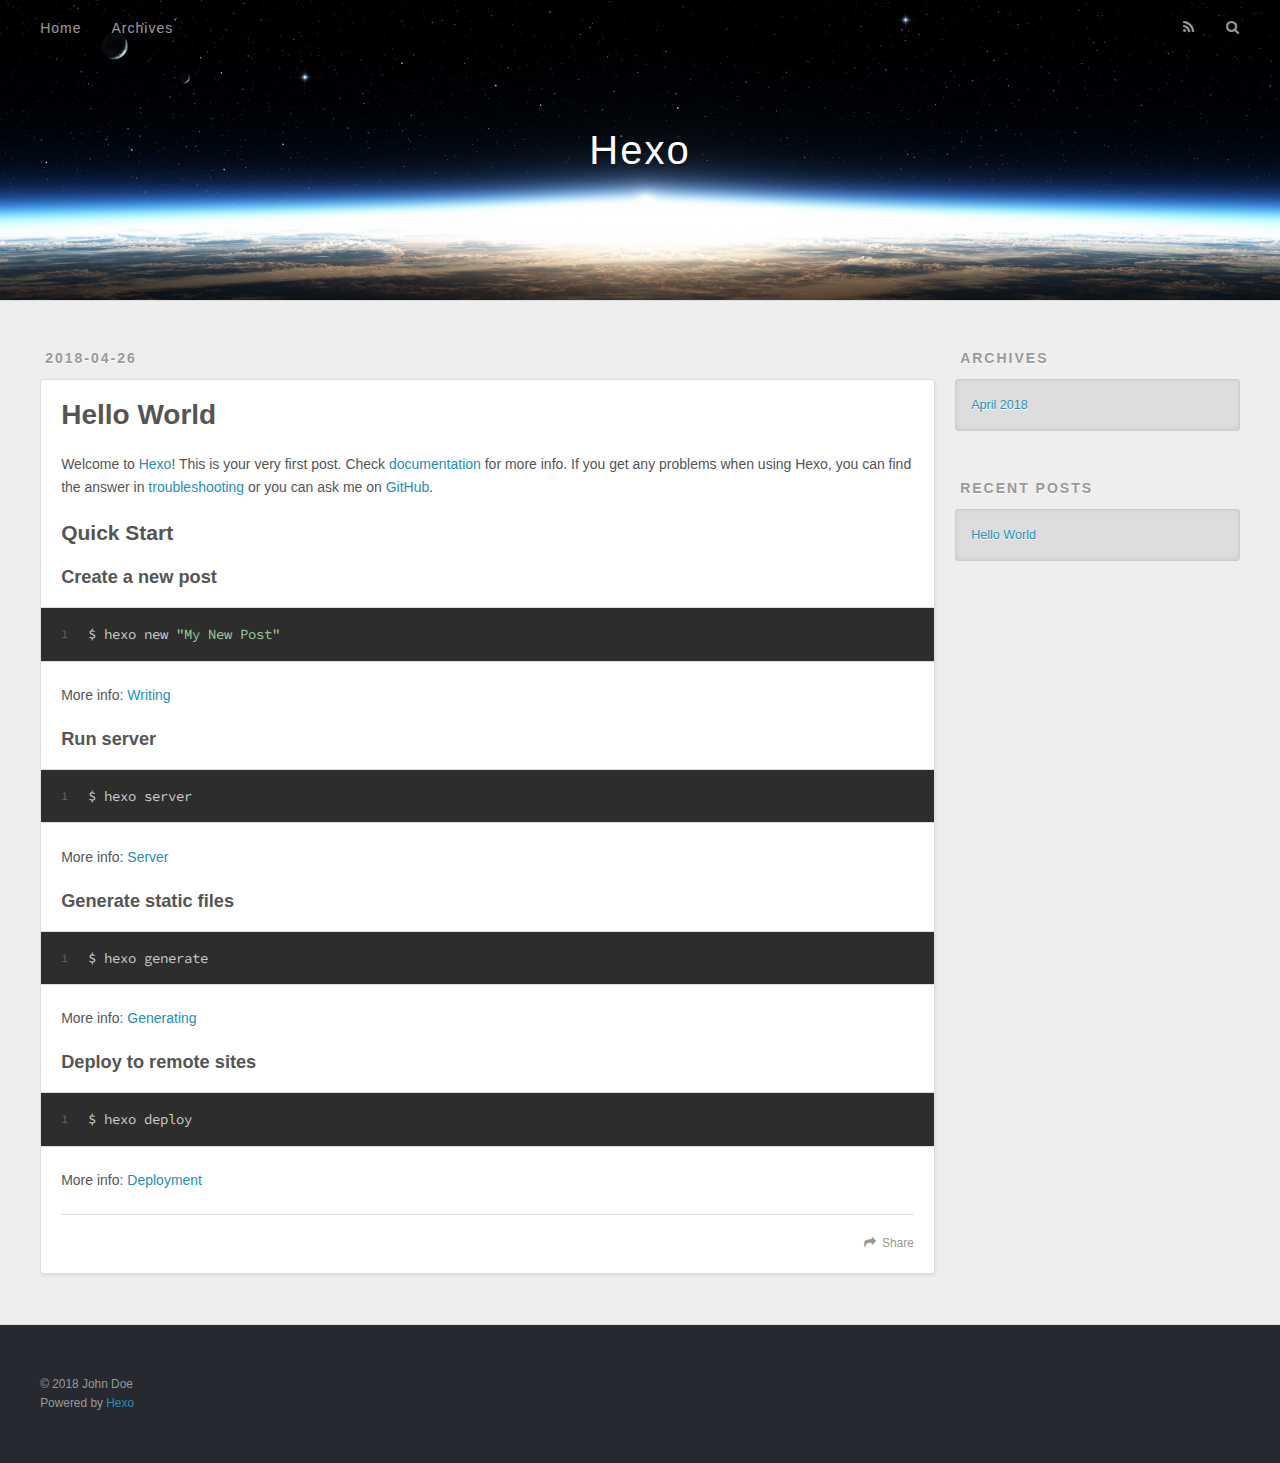
==== index.html @ 570617b5 "Site updated: 2018-04-26 22:38:03" ====
<!DOCTYPE html>
<html>
<head>
  <meta charset="utf-8">
  

  
  <title>Hexo</title>
  <meta name="viewport" content="width=device-width, initial-scale=1, maximum-scale=1">
  <meta property="og:type" content="website">
<meta property="og:title" content="Hexo">
<meta property="og:url" content="http://yoursite.com/index.html">
<meta property="og:site_name" content="Hexo">
<meta property="og:locale" content="default">
<meta name="twitter:card" content="summary">
<meta name="twitter:title" content="Hexo">
  
    <link rel="alternate" href="/atom.xml" title="Hexo" type="application/atom+xml">
  
  
    <link rel="icon" href="/favicon.png">
  
  
    <link href="//fonts.googleapis.com/css?family=Source+Code+Pro" rel="stylesheet" type="text/css">
  
  <link rel="stylesheet" href="/css/style.css">
</head>

<body>
  <div id="container">
    <div id="wrap">
      <header id="header">
  <div id="banner"></div>
  <div id="header-outer" class="outer">
    <div id="header-title" class="inner">
      <h1 id="logo-wrap">
        <a href="/" id="logo">Hexo</a>
      </h1>
      
    </div>
    <div id="header-inner" class="inner">
      <nav id="main-nav">
        <a id="main-nav-toggle" class="nav-icon"></a>
        
          <a class="main-nav-link" href="/">Home</a>
        
          <a class="main-nav-link" href="/archives">Archives</a>
        
      </nav>
      <nav id="sub-nav">
        
          <a id="nav-rss-link" class="nav-icon" href="/atom.xml" title="RSS Feed"></a>
        
        <a id="nav-search-btn" class="nav-icon" title="Search"></a>
      </nav>
      <div id="search-form-wrap">
        <form action="//google.com/search" method="get" accept-charset="UTF-8" class="search-form"><input type="search" name="q" class="search-form-input" placeholder="Search"><button type="submit" class="search-form-submit">&#xF002;</button><input type="hidden" name="sitesearch" value="http://yoursite.com"></form>
      </div>
    </div>
  </div>
</header>
      <div class="outer">
        <section id="main">
  
    <article id="post-hello-world" class="article article-type-post" itemscope itemprop="blogPost">
  <div class="article-meta">
    <a href="/2018/04/26/hello-world/" class="article-date">
  <time datetime="2018-04-26T14:23:23.593Z" itemprop="datePublished">2018-04-26</time>
</a>
    
  </div>
  <div class="article-inner">
    
    
      <header class="article-header">
        
  
    <h1 itemprop="name">
      <a class="article-title" href="/2018/04/26/hello-world/">Hello World</a>
    </h1>
  

      </header>
    
    <div class="article-entry" itemprop="articleBody">
      
        <p>Welcome to <a href="https://hexo.io/" target="_blank" rel="noopener">Hexo</a>! This is your very first post. Check <a href="https://hexo.io/docs/" target="_blank" rel="noopener">documentation</a> for more info. If you get any problems when using Hexo, you can find the answer in <a href="https://hexo.io/docs/troubleshooting.html" target="_blank" rel="noopener">troubleshooting</a> or you can ask me on <a href="https://github.com/hexojs/hexo/issues" target="_blank" rel="noopener">GitHub</a>.</p>
<h2 id="Quick-Start"><a href="#Quick-Start" class="headerlink" title="Quick Start"></a>Quick Start</h2><h3 id="Create-a-new-post"><a href="#Create-a-new-post" class="headerlink" title="Create a new post"></a>Create a new post</h3><figure class="highlight bash"><table><tr><td class="gutter"><pre><span class="line">1</span><br></pre></td><td class="code"><pre><span class="line">$ hexo new <span class="string">"My New Post"</span></span><br></pre></td></tr></table></figure>
<p>More info: <a href="https://hexo.io/docs/writing.html" target="_blank" rel="noopener">Writing</a></p>
<h3 id="Run-server"><a href="#Run-server" class="headerlink" title="Run server"></a>Run server</h3><figure class="highlight bash"><table><tr><td class="gutter"><pre><span class="line">1</span><br></pre></td><td class="code"><pre><span class="line">$ hexo server</span><br></pre></td></tr></table></figure>
<p>More info: <a href="https://hexo.io/docs/server.html" target="_blank" rel="noopener">Server</a></p>
<h3 id="Generate-static-files"><a href="#Generate-static-files" class="headerlink" title="Generate static files"></a>Generate static files</h3><figure class="highlight bash"><table><tr><td class="gutter"><pre><span class="line">1</span><br></pre></td><td class="code"><pre><span class="line">$ hexo generate</span><br></pre></td></tr></table></figure>
<p>More info: <a href="https://hexo.io/docs/generating.html" target="_blank" rel="noopener">Generating</a></p>
<h3 id="Deploy-to-remote-sites"><a href="#Deploy-to-remote-sites" class="headerlink" title="Deploy to remote sites"></a>Deploy to remote sites</h3><figure class="highlight bash"><table><tr><td class="gutter"><pre><span class="line">1</span><br></pre></td><td class="code"><pre><span class="line">$ hexo deploy</span><br></pre></td></tr></table></figure>
<p>More info: <a href="https://hexo.io/docs/deployment.html" target="_blank" rel="noopener">Deployment</a></p>

      
    </div>
    <footer class="article-footer">
      <a data-url="http://yoursite.com/2018/04/26/hello-world/" data-id="cjggmlqmw0000g4uxala6ink5" class="article-share-link">Share</a>
      
      
    </footer>
  </div>
  
</article>


  


</section>
        
          <aside id="sidebar">
  
    

  
    

  
    
  
    
  <div class="widget-wrap">
    <h3 class="widget-title">Archives</h3>
    <div class="widget">
      <ul class="archive-list"><li class="archive-list-item"><a class="archive-list-link" href="/archives/2018/04/">April 2018</a></li></ul>
    </div>
  </div>


  
    
  <div class="widget-wrap">
    <h3 class="widget-title">Recent Posts</h3>
    <div class="widget">
      <ul>
        
          <li>
            <a href="/2018/04/26/hello-world/">Hello World</a>
          </li>
        
      </ul>
    </div>
  </div>

  
</aside>
        
      </div>
      <footer id="footer">
  
  <div class="outer">
    <div id="footer-info" class="inner">
      &copy; 2018 John Doe<br>
      Powered by <a href="http://hexo.io/" target="_blank">Hexo</a>
    </div>
  </div>
</footer>
    </div>
    <nav id="mobile-nav">
  
    <a href="/" class="mobile-nav-link">Home</a>
  
    <a href="/archives" class="mobile-nav-link">Archives</a>
  
</nav>
    

<script src="//ajax.googleapis.com/ajax/libs/jquery/2.0.3/jquery.min.js"></script>


  <link rel="stylesheet" href="/fancybox/jquery.fancybox.css">
  <script src="/fancybox/jquery.fancybox.pack.js"></script>


<script src="/js/script.js"></script>



  </div>
</body>
</html>
---- css/style.css ----
body {
  width: 100%;
}
body:before,
body:after {
  content: "";
  display: table;
}
body:after {
  clear: both;
}
html,
body,
div,
span,
applet,
object,
iframe,
h1,
h2,
h3,
h4,
h5,
h6,
p,
blockquote,
pre,
a,
abbr,
acronym,
address,
big,
cite,
code,
del,
dfn,
em,
img,
ins,
kbd,
q,
s,
samp,
small,
strike,
strong,
sub,
sup,
tt,
var,
dl,
dt,
dd,
ol,
ul,
li,
fieldset,
form,
label,
legend,
table,
caption,
tbody,
tfoot,
thead,
tr,
th,
td {
  margin: 0;
  padding: 0;
  border: 0;
  outline: 0;
  font-weight: inherit;
  font-style: inherit;
  font-family: inherit;
  font-size: 100%;
  vertical-align: baseline;
}
body {
  line-height: 1;
  color: #000;
  background: #fff;
}
ol,
ul {
  list-style: none;
}
table {
  border-collapse: separate;
  border-spacing: 0;
  vertical-align: middle;
}
caption,
th,
td {
  text-align: left;
  font-weight: normal;
  vertical-align: middle;
}
a img {
  border: none;
}
input,
button {
  margin: 0;
  padding: 0;
}
input::-moz-focus-inner,
button::-moz-focus-inner {
  border: 0;
  padding: 0;
}
@font-face {
  font-family: FontAwesome;
  font-style: normal;
  font-weight: normal;
  src: url("fonts/fontawesome-webfont.eot?v=#4.0.3");
  src: url("fonts/fontawesome-webfont.eot?#iefix&v=#4.0.3") format("embedded-opentype"), url("fonts/fontawesome-webfont.woff?v=#4.0.3") format("woff"), url("fonts/fontawesome-webfont.ttf?v=#4.0.3") format("truetype"), url("fonts/fontawesome-webfont.svg#fontawesomeregular?v=#4.0.3") format("svg");
}
html,
body,
#container {
  height: 100%;
}
body {
  background: #eee;
  font: 14px -apple-system, BlinkMacSystemFont, "Segoe UI", "Roboto", "Oxygen", "Ubuntu", "Cantarell", "Fira Sans", "Droid Sans", "Helvetica Neue", sans-serif;
  -webkit-text-size-adjust: 100%;
}
.outer {
  max-width: 1220px;
  margin: 0 auto;
  padding: 0 20px;
}
.outer:before,
.outer:after {
  content: "";
  display: table;
}
.outer:after {
  clear: both;
}
.inner {
  display: inline;
  float: left;
  width: 98.33333333333333%;
  margin: 0 0.833333333333333%;
}
.left,
.alignleft {
  float: left;
}
.right,
.alignright {
  float: right;
}
.clear {
  clear: both;
}
#container {
  position: relative;
}
.mobile-nav-on {
  overflow: hidden;
}
#wrap {
  height: 100%;
  width: 100%;
  position: absolute;
  top: 0;
  left: 0;
  -webkit-transition: 0.2s ease-out;
  -moz-transition: 0.2s ease-out;
  -ms-transition: 0.2s ease-out;
  transition: 0.2s ease-out;
  z-index: 1;
  background: #eee;
}
.mobile-nav-on #wrap {
  left: 280px;
}
@media screen and (min-width: 768px) {
  #main {
    display: inline;
    float: left;
    width: 73.33333333333333%;
    margin: 0 0.833333333333333%;
  }
}
.article-date,
.article-category-link,
.archive-year,
.widget-title {
  text-decoration: none;
  text-transform: uppercase;
  letter-spacing: 2px;
  color: #999;
  margin-bottom: 1em;
  margin-left: 5px;
  line-height: 1em;
  text-shadow: 0 1px #fff;
  font-weight: bold;
}
.article-inner,
.archive-article-inner {
  background: #fff;
  -webkit-box-shadow: 1px 2px 3px #ddd;
  box-shadow: 1px 2px 3px #ddd;
  border: 1px solid #ddd;
  border-radius: 3px;
}
.article-entry h1,
.widget h1 {
  font-size: 2em;
}
.article-entry h2,
.widget h2 {
  font-size: 1.5em;
}
.article-entry h3,
.widget h3 {
  font-size: 1.3em;
}
.article-entry h4,
.widget h4 {
  font-size: 1.2em;
}
.article-entry h5,
.widget h5 {
  font-size: 1em;
}
.article-entry h6,
.widget h6 {
  font-size: 1em;
  color: #999;
}
.article-entry hr,
.widget hr {
  border: 1px dashed #ddd;
}
.article-entry strong,
.widget strong {
  font-weight: bold;
}
.article-entry em,
.widget em,
.article-entry cite,
.widget cite {
  font-style: italic;
}
.article-entry sup,
.widget sup,
.article-entry sub,
.widget sub {
  font-size: 0.75em;
  line-height: 0;
  position: relative;
  vertical-align: baseline;
}
.article-entry sup,
.widget sup {
  top: -0.5em;
}
.article-entry sub,
.widget sub {
  bottom: -0.2em;
}
.article-entry small,
.widget small {
  font-size: 0.85em;
}
.article-entry acronym,
.widget acronym,
.article-entry abbr,
.widget abbr {
  border-bottom: 1px dotted;
}
.article-entry ul,
.widget ul,
.article-entry ol,
.widget ol,
.article-entry dl,
.widget dl {
  margin: 0 20px;
  line-height: 1.6em;
}
.article-entry ul ul,
.widget ul ul,
.article-entry ol ul,
.widget ol ul,
.article-entry ul ol,
.widget ul ol,
.article-entry ol ol,
.widget ol ol {
  margin-top: 0;
  margin-bottom: 0;
}
.article-entry ul,
.widget ul {
  list-style: disc;
}
.article-entry ol,
.widget ol {
  list-style: decimal;
}
.article-entry dt,
.widget dt {
  font-weight: bold;
}
#header {
  height: 300px;
  position: relative;
  border-bottom: 1px solid #ddd;
}
#header:before,
#header:after {
  content: "";
  position: absolute;
  left: 0;
  right: 0;
  height: 40px;
}
#header:before {
  top: 0;
  background: -webkit-linear-gradient(rgba(0,0,0,0.2), transparent);
  background: -moz-linear-gradient(rgba(0,0,0,0.2), transparent);
  background: -ms-linear-gradient(rgba(0,0,0,0.2), transparent);
  background: linear-gradient(rgba(0,0,0,0.2), transparent);
}
#header:after {
  bottom: 0;
  background: -webkit-linear-gradient(transparent, rgba(0,0,0,0.2));
  background: -moz-linear-gradient(transparent, rgba(0,0,0,0.2));
  background: -ms-linear-gradient(transparent, rgba(0,0,0,0.2));
  background: linear-gradient(transparent, rgba(0,0,0,0.2));
}
#header-outer {
  height: 100%;
  position: relative;
}
#header-inner {
  position: relative;
  overflow: hidden;
}
#banner {
  position: absolute;
  top: 0;
  left: 0;
  width: 100%;
  height: 100%;
  background: url("images/banner.jpg") center #000;
  -webkit-background-size: cover;
  -moz-background-size: cover;
  background-size: cover;
  z-index: -1;
}
#header-title {
  text-align: center;
  height: 40px;
  position: absolute;
  top: 50%;
  left: 0;
  margin-top: -20px;
}
#logo,
#subtitle {
  text-decoration: none;
  color: #fff;
  font-weight: 300;
  text-shadow: 0 1px 4px rgba(0,0,0,0.3);
}
#logo {
  font-size: 40px;
  line-height: 40px;
  letter-spacing: 2px;
}
#subtitle {
  font-size: 16px;
  line-height: 16px;
  letter-spacing: 1px;
}
#subtitle-wrap {
  margin-top: 16px;
}
#main-nav {
  float: left;
  margin-left: -15px;
}
.nav-icon,
.main-nav-link {
  float: left;
  color: #fff;
  opacity: 0.6;
  text-decoration: none;
  text-shadow: 0 1px rgba(0,0,0,0.2);
  -webkit-transition: opacity 0.2s;
  -moz-transition: opacity 0.2s;
  -ms-transition: opacity 0.2s;
  transition: opacity 0.2s;
  display: block;
  padding: 20px 15px;
}
.nav-icon:hover,
.main-nav-link:hover {
  opacity: 1;
}
.nav-icon {
  font-family: FontAwesome;
  text-align: center;
  font-size: 14px;
  width: 14px;
  height: 14px;
  padding: 20px 15px;
  position: relative;
  cursor: pointer;
}
.main-nav-link {
  font-weight: 300;
  letter-spacing: 1px;
}
@media screen and (max-width: 479px) {
  .main-nav-link {
    display: none;
  }
}
#main-nav-toggle {
  display: none;
}
#main-nav-toggle:before {
  content: "\f0c9";
}
@media screen and (max-width: 479px) {
  #main-nav-toggle {
    display: block;
  }
}
#sub-nav {
  float: right;
  margin-right: -15px;
}
#nav-rss-link:before {
  content: "\f09e";
}
#nav-search-btn:before {
  content: "\f002";
}
#search-form-wrap {
  position: absolute;
  top: 15px;
  width: 150px;
  height: 30px;
  right: -150px;
  opacity: 0;
  -webkit-transition: 0.2s ease-out;
  -moz-transition: 0.2s ease-out;
  -ms-transition: 0.2s ease-out;
  transition: 0.2s ease-out;
}
#search-form-wrap.on {
  opacity: 1;
  right: 0;
}
@media screen and (max-width: 479px) {
  #search-form-wrap {
    width: 100%;
    right: -100%;
  }
}
.search-form {
  position: absolute;
  top: 0;
  left: 0;
  right: 0;
  background: #fff;
  padding: 5px 15px;
  border-radius: 15px;
  -webkit-box-shadow: 0 0 10px rgba(0,0,0,0.3);
  box-shadow: 0 0 10px rgba(0,0,0,0.3);
}
.search-form-input {
  border: none;
  background: none;
  color: #555;
  width: 100%;
  font: 13px -apple-system, BlinkMacSystemFont, "Segoe UI", "Roboto", "Oxygen", "Ubuntu", "Cantarell", "Fira Sans", "Droid Sans", "Helvetica Neue", sans-serif;
  outline: none;
}
.search-form-input::-webkit-search-results-decoration,
.search-form-input::-webkit-search-cancel-button {
  -webkit-appearance: none;
}
.search-form-submit {
  position: absolute;
  top: 50%;
  right: 10px;
  margin-top: -7px;
  font: 13px FontAwesome;
  border: none;
  background: none;
  color: #bbb;
  cursor: pointer;
}
.search-form-submit:hover,
.search-form-submit:focus {
  color: #777;
}
.article {
  margin: 50px 0;
}
.article-inner {
  overflow: hidden;
}
.article-meta:before,
.article-meta:after {
  content: "";
  display: table;
}
.article-meta:after {
  clear: both;
}
.article-date {
  float: left;
}
.article-category {
  float: left;
  line-height: 1em;
  color: #ccc;
  text-shadow: 0 1px #fff;
  margin-left: 8px;
}
.article-category:before {
  content: "\2022";
}
.article-category-link {
  margin: 0 12px 1em;
}
.article-header {
  padding: 20px 20px 0;
}
.article-title {
  text-decoration: none;
  font-size: 2em;
  font-weight: bold;
  color: #555;
  line-height: 1.1em;
  -webkit-transition: color 0.2s;
  -moz-transition: color 0.2s;
  -ms-transition: color 0.2s;
  transition: color 0.2s;
}
a.article-title:hover {
  color: #258fb8;
}
.article-entry {
  color: #555;
  padding: 0 20px;
}
.article-entry:before,
.article-entry:after {
  content: "";
  display: table;
}
.article-entry:after {
  clear: both;
}
.article-entry p,
.article-entry table {
  line-height: 1.6em;
  margin: 1.6em 0;
}
.article-entry h1,
.article-entry h2,
.article-entry h3,
.article-entry h4,
.article-entry h5,
.article-entry h6 {
  font-weight: bold;
}
.article-entry h1,
.article-entry h2,
.article-entry h3,
.article-entry h4,
.article-entry h5,
.article-entry h6 {
  line-height: 1.1em;
  margin: 1.1em 0;
}
.article-entry a {
  color: #258fb8;
  text-decoration: none;
}
.article-entry a:hover {
  text-decoration: underline;
}
.article-entry ul,
.article-entry ol,
.article-entry dl {
  margin-top: 1.6em;
  margin-bottom: 1.6em;
}
.article-entry img,
.article-entry video {
  max-width: 100%;
  height: auto;
  display: block;
  margin: auto;
}
.article-entry iframe {
  border: none;
}
.article-entry table {
  width: 100%;
  border-collapse: collapse;
  border-spacing: 0;
}
.article-entry th {
  font-weight: bold;
  border-bottom: 3px solid #ddd;
  padding-bottom: 0.5em;
}
.article-entry td {
  border-bottom: 1px solid #ddd;
  padding: 10px 0;
}
.article-entry blockquote {
  font-family: Georgia, "Times New Roman", serif;
  font-size: 1.4em;
  margin: 1.6em 20px;
  text-align: center;
}
.article-entry blockquote footer {
  font-size: 14px;
  margin: 1.6em 0;
  font-family: -apple-system, BlinkMacSystemFont, "Segoe UI", "Roboto", "Oxygen", "Ubuntu", "Cantarell", "Fira Sans", "Droid Sans", "Helvetica Neue", sans-serif;
}
.article-entry blockquote footer cite:before {
  content: "—";
  padding: 0 0.5em;
}
.article-entry .pullquote {
  text-align: left;
  width: 45%;
  margin: 0;
}
.article-entry .pullquote.left {
  margin-left: 0.5em;
  margin-right: 1em;
}
.article-entry .pullquote.right {
  margin-right: 0.5em;
  margin-left: 1em;
}
.article-entry .caption {
  color: #999;
  display: block;
  font-size: 0.9em;
  margin-top: 0.5em;
  position: relative;
  text-align: center;
}
.article-entry .video-container {
  position: relative;
  padding-top: 56.25%;
  height: 0;
  overflow: hidden;
}
.article-entry .video-container iframe,
.article-entry .video-container object,
.article-entry .video-container embed {
  position: absolute;
  top: 0;
  left: 0;
  width: 100%;
  height: 100%;
  margin-top: 0;
}
.article-more-link a {
  display: inline-block;
  line-height: 1em;
  padding: 6px 15px;
  border-radius: 15px;
  background: #eee;
  color: #999;
  text-shadow: 0 1px #fff;
  text-decoration: none;
}
.article-more-link a:hover {
  background: #258fb8;
  color: #fff;
  text-decoration: none;
  text-shadow: 0 1px #1e7293;
}
.article-footer {
  font-size: 0.85em;
  line-height: 1.6em;
  border-top: 1px solid #ddd;
  padding-top: 1.6em;
  margin: 0 20px 20px;
}
.article-footer:before,
.article-footer:after {
  content: "";
  display: table;
}
.article-footer:after {
  clear: both;
}
.article-footer a {
  color: #999;
  text-decoration: none;
}
.article-footer a:hover {
  color: #555;
}
.article-tag-list-item {
  float: left;
  margin-right: 10px;
}
.article-tag-list-link:before {
  content: "#";
}
.article-comment-link {
  float: right;
}
.article-comment-link:before {
  content: "\f075";
  font-family: FontAwesome;
  padding-right: 8px;
}
.article-share-link {
  cursor: pointer;
  float: right;
  margin-left: 20px;
}
.article-share-link:before {
  content: "\f064";
  font-family: FontAwesome;
  padding-right: 6px;
}
#article-nav {
  position: relative;
}
#article-nav:before,
#article-nav:after {
  content: "";
  display: table;
}
#article-nav:after {
  clear: both;
}
@media screen and (min-width: 768px) {
  #article-nav {
    margin: 50px 0;
  }
  #article-nav:before {
    width: 8px;
    height: 8px;
    position: absolute;
    top: 50%;
    left: 50%;
    margin-top: -4px;
    margin-left: -4px;
    content: "";
    border-radius: 50%;
    background: #ddd;
    -webkit-box-shadow: 0 1px 2px #fff;
    box-shadow: 0 1px 2px #fff;
  }
}
.article-nav-link-wrap {
  text-decoration: none;
  text-shadow: 0 1px #fff;
  color: #999;
  -webkit-box-sizing: border-box;
  -moz-box-sizing: border-box;
  box-sizing: border-box;
  margin-top: 50px;
  text-align: center;
  display: block;
}
.article-nav-link-wrap:hover {
  color: #555;
}
@media screen and (min-width: 768px) {
  .article-nav-link-wrap {
    width: 50%;
    margin-top: 0;
  }
}
@media screen and (min-width: 768px) {
  #article-nav-newer {
    float: left;
    text-align: right;
    padding-right: 20px;
  }
}
@media screen and (min-width: 768px) {
  #article-nav-older {
    float: right;
    text-align: left;
    padding-left: 20px;
  }
}
.article-nav-caption {
  text-transform: uppercase;
  letter-spacing: 2px;
  color: #ddd;
  line-height: 1em;
  font-weight: bold;
}
#article-nav-newer .article-nav-caption {
  margin-right: -2px;
}
.article-nav-title {
  font-size: 0.85em;
  line-height: 1.6em;
  margin-top: 0.5em;
}
.article-share-box {
  position: absolute;
  display: none;
  background: #fff;
  -webkit-box-shadow: 1px 2px 10px rgba(0,0,0,0.2);
  box-shadow: 1px 2px 10px rgba(0,0,0,0.2);
  border-radius: 3px;
  margin-left: -145px;
  overflow: hidden;
  z-index: 1;
}
.article-share-box.on {
  display: block;
}
.article-share-input {
  width: 100%;
  background: none;
  -webkit-box-sizing: border-box;
  -moz-box-sizing: border-box;
  box-sizing: border-box;
  font: 14px -apple-system, BlinkMacSystemFont, "Segoe UI", "Roboto", "Oxygen", "Ubuntu", "Cantarell", "Fira Sans", "Droid Sans", "Helvetica Neue", sans-serif;
  padding: 0 15px;
  color: #555;
  outline: none;
  border: 1px solid #ddd;
  border-radius: 3px 3px 0 0;
  height: 36px;
  line-height: 36px;
}
.article-share-links {
  background: #eee;
}
.article-share-links:before,
.article-share-links:after {
  content: "";
  display: table;
}
.article-share-links:after {
  clear: both;
}
.article-share-twitter,
.article-share-facebook,
.article-share-pinterest,
.article-share-google {
  width: 50px;
  height: 36px;
  display: block;
  float: left;
  position: relative;
  color: #999;
  text-shadow: 0 1px #fff;
}
.article-share-twitter:before,
.article-share-facebook:before,
.article-share-pinterest:before,
.article-share-google:before {
  font-size: 20px;
  font-family: FontAwesome;
  width: 20px;
  height: 20px;
  position: absolute;
  top: 50%;
  left: 50%;
  margin-top: -10px;
  margin-left: -10px;
  text-align: center;
}
.article-share-twitter:hover,
.article-share-facebook:hover,
.article-share-pinterest:hover,
.article-share-google:hover {
  color: #fff;
}
.article-share-twitter:before {
  content: "\f099";
}
.article-share-twitter:hover {
  background: #00aced;
  text-shadow: 0 1px #008abe;
}
.article-share-facebook:before {
  content: "\f09a";
}
.article-share-facebook:hover {
  background: #3b5998;
  text-shadow: 0 1px #2f477a;
}
.article-share-pinterest:before {
  content: "\f0d2";
}
.article-share-pinterest:hover {
  background: #cb2027;
  text-shadow: 0 1px #a21a1f;
}
.article-share-google:before {
  content: "\f0d5";
}
.article-share-google:hover {
  background: #dd4b39;
  text-shadow: 0 1px #be3221;
}
.article-gallery {
  background: #000;
  position: relative;
}
.article-gallery-photos {
  position: relative;
  overflow: hidden;
}
.article-gallery-img {
  display: none;
  max-width: 100%;
}
.article-gallery-img:first-child {
  display: block;
}
.article-gallery-img.loaded {
  position: absolute;
  display: block;
}
.article-gallery-img img {
  display: block;
  max-width: 100%;
  margin: 0 auto;
}
#comments {
  background: #fff;
  -webkit-box-shadow: 1px 2px 3px #ddd;
  box-shadow: 1px 2px 3px #ddd;
  padding: 20px;
  border: 1px solid #ddd;
  border-radius: 3px;
  margin: 50px 0;
}
#comments a {
  color: #258fb8;
}
.archives-wrap {
  margin: 50px 0;
}
.archives:before,
.archives:after {
  content: "";
  display: table;
}
.archives:after {
  clear: both;
}
.archive-year-wrap {
  margin-bottom: 1em;
}
.archives {
  -webkit-column-gap: 10px;
  -moz-column-gap: 10px;
  column-gap: 10px;
}
@media screen and (min-width: 480px) and (max-width: 767px) {
  .archives {
    -webkit-column-count: 2;
    -moz-column-count: 2;
    column-count: 2;
  }
}
@media screen and (min-width: 768px) {
  .archives {
    -webkit-column-count: 3;
    -moz-column-count: 3;
    column-count: 3;
  }
}
.archive-article {
  -webkit-column-break-inside: avoid;
  page-break-inside: avoid;
  overflow: hidden;
  break-inside: avoid-column;
}
.archive-article-inner {
  padding: 10px;
  margin-bottom: 15px;
}
.archive-article-title {
  text-decoration: none;
  font-weight: bold;
  color: #555;
  -webkit-transition: color 0.2s;
  -moz-transition: color 0.2s;
  -ms-transition: color 0.2s;
  transition: color 0.2s;
  line-height: 1.6em;
}
.archive-article-title:hover {
  color: #258fb8;
}
.archive-article-footer {
  margin-top: 1em;
}
.archive-article-date {
  color: #999;
  text-decoration: none;
  font-size: 0.85em;
  line-height: 1em;
  margin-bottom: 0.5em;
  display: block;
}
#page-nav {
  margin: 50px auto;
  background: #fff;
  -webkit-box-shadow: 1px 2px 3px #ddd;
  box-shadow: 1px 2px 3px #ddd;
  border: 1px solid #ddd;
  border-radius: 3px;
  text-align: center;
  color: #999;
  overflow: hidden;
}
#page-nav:before,
#page-nav:after {
  content: "";
  display: table;
}
#page-nav:after {
  clear: both;
}
#page-nav a,
#page-nav span {
  padding: 10px 20px;
  line-height: 1;
  height: 2ex;
}
#page-nav a {
  color: #999;
  text-decoration: none;
}
#page-nav a:hover {
  background: #999;
  color: #fff;
}
#page-nav .prev {
  float: left;
}
#page-nav .next {
  float: right;
}
#page-nav .page-number {
  display: inline-block;
}
@media screen and (max-width: 479px) {
  #page-nav .page-number {
    display: none;
  }
}
#page-nav .current {
  color: #555;
  font-weight: bold;
}
#page-nav .space {
  color: #ddd;
}
#footer {
  background: #262a30;
  padding: 50px 0;
  border-top: 1px solid #ddd;
  color: #999;
}
#footer a {
  color: #258fb8;
  text-decoration: none;
}
#footer a:hover {
  text-decoration: underline;
}
#footer-info {
  line-height: 1.6em;
  font-size: 0.85em;
}
.article-entry pre,
.article-entry .highlight {
  background: #2d2d2d;
  margin: 0 -20px;
  padding: 15px 20px;
  border-style: solid;
  border-color: #ddd;
  border-width: 1px 0;
  overflow: auto;
  color: #ccc;
  line-height: 22.400000000000002px;
}
.article-entry .highlight .gutter pre,
.article-entry .gist .gist-file .gist-data .line-numbers {
  color: #666;
  font-size: 0.85em;
}
.article-entry pre,
.article-entry code {
  font-family: "Source Code Pro", Consolas, Monaco, Menlo, Consolas, monospace;
}
.article-entry code {
  background: #eee;
  text-shadow: 0 1px #fff;
  padding: 0 0.3em;
}
.article-entry pre code {
  background: none;
  text-shadow: none;
  padding: 0;
}
.article-entry .highlight pre {
  border: none;
  margin: 0;
  padding: 0;
}
.article-entry .highlight table {
  margin: 0;
  width: auto;
}
.article-entry .highlight td {
  border: none;
  padding: 0;
}
.article-entry .highlight figcaption {
  font-size: 0.85em;
  color: #999;
  line-height: 1em;
  margin-bottom: 1em;
}
.article-entry .highlight figcaption:before,
.article-entry .highlight figcaption:after {
  content: "";
  display: table;
}
.article-entry .highlight figcaption:after {
  clear: both;
}
.article-entry .highlight figcaption a {
  float: right;
}
.article-entry .highlight .gutter pre {
  text-align: right;
  padding-right: 20px;
}
.article-entry .highlight .line {
  height: 22.400000000000002px;
}
.article-entry .highlight .line.marked {
  background: #515151;
}
.article-entry .gist {
  margin: 0 -20px;
  border-style: solid;
  border-color: #ddd;
  border-width: 1px 0;
  background: #2d2d2d;
  padding: 15px 20px 15px 0;
}
.article-entry .gist .gist-file {
  border: none;
  font-family: "Source Code Pro", Consolas, Monaco, Menlo, Consolas, monospace;
  margin: 0;
}
.article-entry .gist .gist-file .gist-data {
  background: none;
  border: none;
}
.article-entry .gist .gist-file .gist-data .line-numbers {
  background: none;
  border: none;
  padding: 0 20px 0 0;
}
.article-entry .gist .gist-file .gist-data .line-data {
  padding: 0 !important;
}
.article-entry .gist .gist-file .highlight {
  margin: 0;
  padding: 0;
  border: none;
}
.article-entry .gist .gist-file .gist-meta {
  background: #2d2d2d;
  color: #999;
  font: 0.85em -apple-system, BlinkMacSystemFont, "Segoe UI", "Roboto", "Oxygen", "Ubuntu", "Cantarell", "Fira Sans", "Droid Sans", "Helvetica Neue", sans-serif;
  text-shadow: 0 0;
  padding: 0;
  margin-top: 1em;
  margin-left: 20px;
}
.article-entry .gist .gist-file .gist-meta a {
  color: #258fb8;
  font-weight: normal;
}
.article-entry .gist .gist-file .gist-meta a:hover {
  text-decoration: underline;
}
pre .comment,
pre .title {
  color: #999;
}
pre .variable,
pre .attribute,
pre .tag,
pre .regexp,
pre .ruby .constant,
pre .xml .tag .title,
pre .xml .pi,
pre .xml .doctype,
pre .html .doctype,
pre .css .id,
pre .css .class,
pre .css .pseudo {
  color: #f2777a;
}
pre .number,
pre .preprocessor,
pre .built_in,
pre .literal,
pre .params,
pre .constant {
  color: #f99157;
}
pre .class,
pre .ruby .class .title,
pre .css .rules .attribute {
  color: #9c9;
}
pre .string,
pre .value,
pre .inheritance,
pre .header,
pre .ruby .symbol,
pre .xml .cdata {
  color: #9c9;
}
pre .css .hexcolor {
  color: #6cc;
}
pre .function,
pre .python .decorator,
pre .python .title,
pre .ruby .function .title,
pre .ruby .title .keyword,
pre .perl .sub,
pre .javascript .title,
pre .coffeescript .title {
  color: #69c;
}
pre .keyword,
pre .javascript .function {
  color: #c9c;
}
@media screen and (max-width: 479px) {
  #mobile-nav {
    position: absolute;
    top: 0;
    left: 0;
    width: 280px;
    height: 100%;
    background: #191919;
    border-right: 1px solid #fff;
  }
}
@media screen and (max-width: 479px) {
  .mobile-nav-link {
    display: block;
    color: #999;
    text-decoration: none;
    padding: 15px 20px;
    font-weight: bold;
  }
  .mobile-nav-link:hover {
    color: #fff;
  }
}
@media screen and (min-width: 768px) {
  #sidebar {
    display: inline;
    float: left;
    width: 23.333333333333332%;
    margin: 0 0.833333333333333%;
  }
}
.widget-wrap {
  margin: 50px 0;
}
.widget {
  color: #777;
  text-shadow: 0 1px #fff;
  background: #ddd;
  -webkit-box-shadow: 0 -1px 4px #ccc inset;
  box-shadow: 0 -1px 4px #ccc inset;
  border: 1px solid #ccc;
  padding: 15px;
  border-radius: 3px;
}
.widget a {
  color: #258fb8;
  text-decoration: none;
}
.widget a:hover {
  text-decoration: underline;
}
.widget ul ul,
.widget ol ul,
.widget dl ul,
.widget ul ol,
.widget ol ol,
.widget dl ol,
.widget ul dl,
.widget ol dl,
.widget dl dl {
  margin-left: 15px;
  list-style: disc;
}
.widget {
  line-height: 1.6em;
  word-wrap: break-word;
  font-size: 0.9em;
}
.widget ul,
.widget ol {
  list-style: none;
  margin: 0;
}
.widget ul ul,
.widget ol ul,
.widget ul ol,
.widget ol ol {
  margin: 0 20px;
}
.widget ul ul,
.widget ol ul {
  list-style: disc;
}
.widget ul ol,
.widget ol ol {
  list-style: decimal;
}
.category-list-count,
.tag-list-count,
.archive-list-count {
  padding-left: 5px;
  color: #999;
  font-size: 0.85em;
}
.category-list-count:before,
.tag-list-count:before,
.archive-list-count:before {
  content: "(";
}
.category-list-count:after,
.tag-list-count:after,
.archive-list-count:after {
  content: ")";
}
.tagcloud a {
  margin-right: 5px;
  display: inline-block;
}
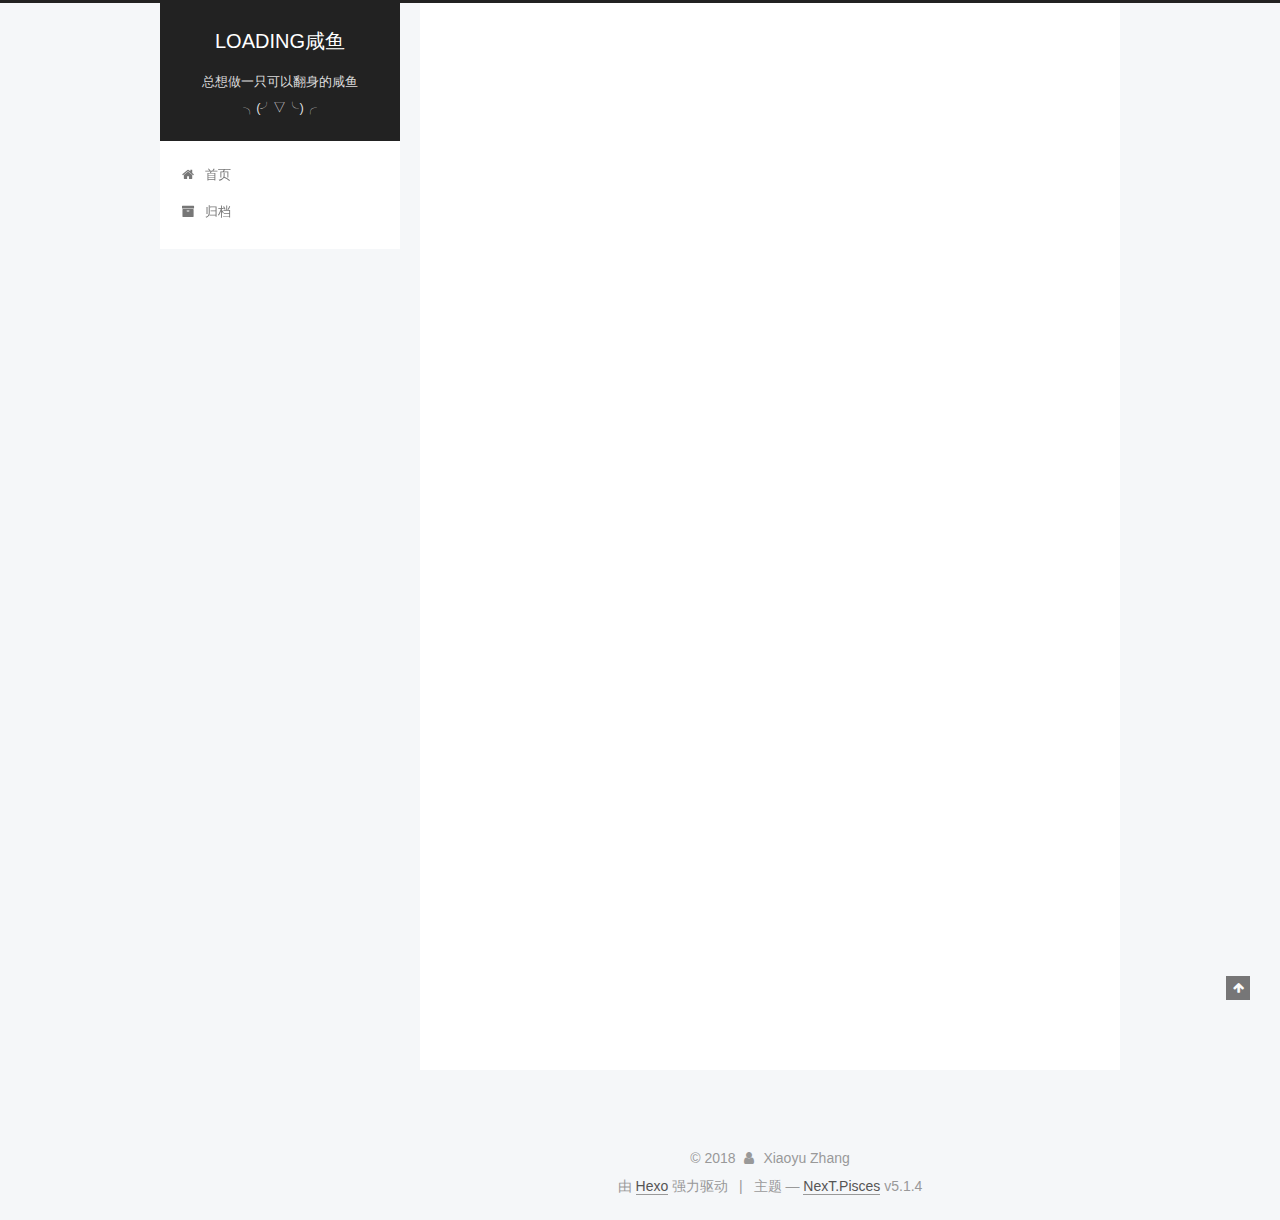
==== commit 64e880cf: "Site updated: 2018-04-26 23:58:08" ====
--- a/index.html
+++ b/index.html
@@ -1,90 +1,311 @@
 <!DOCTYPE html>
-<html>
+
+
+
+  
+
+
+<html class="theme-next pisces use-motion" lang="zh-Hans">
 <head>
-  <meta charset="utf-8">
-  
-
-  
-  <title>Hexo</title>
-  <meta name="viewport" content="width=device-width, initial-scale=1, maximum-scale=1">
-  <meta property="og:type" content="website">
-<meta property="og:title" content="Hexo">
+  <meta charset="UTF-8"/>
+<meta http-equiv="X-UA-Compatible" content="IE=edge" />
+<meta name="viewport" content="width=device-width, initial-scale=1, maximum-scale=1"/>
+<meta name="theme-color" content="#222">
+
+
+
+
+
+
+
+
+
+<meta http-equiv="Cache-Control" content="no-transform" />
+<meta http-equiv="Cache-Control" content="no-siteapp" />
+
+
+
+
+
+
+
+
+
+
+
+
+
+
+
+
+  
+  
+  <link href="/lib/fancybox/source/jquery.fancybox.css?v=2.1.5" rel="stylesheet" type="text/css" />
+
+
+
+
+
+
+
+<link href="/lib/font-awesome/css/font-awesome.min.css?v=4.6.2" rel="stylesheet" type="text/css" />
+
+<link href="/css/main.css?v=5.1.4" rel="stylesheet" type="text/css" />
+
+
+  <link rel="apple-touch-icon" sizes="180x180" href="/images/apple-touch-icon-next.png?v=5.1.4">
+
+
+  <link rel="icon" type="image/png" sizes="32x32" href="/images/favicon-32x32-next.png?v=5.1.4">
+
+
+  <link rel="icon" type="image/png" sizes="16x16" href="/images/favicon-16x16-next.png?v=5.1.4">
+
+
+  <link rel="mask-icon" href="/images/logo.svg?v=5.1.4" color="#222">
+
+
+
+
+
+  <meta name="keywords" content="Hexo, NexT" />
+
+
+
+
+
+  <link rel="alternate" href="/atom.xml" title="LOADING咸鱼" type="application/atom+xml" />
+
+
+
+
+
+
+<meta name="description" content="好好搬砖,盒饭加餐">
+<meta property="og:type" content="website">
+<meta property="og:title" content="LOADING咸鱼">
 <meta property="og:url" content="http://yoursite.com/index.html">
-<meta property="og:site_name" content="Hexo">
-<meta property="og:locale" content="default">
+<meta property="og:site_name" content="LOADING咸鱼">
+<meta property="og:description" content="好好搬砖,盒饭加餐">
+<meta property="og:locale" content="zh-Hans">
 <meta name="twitter:card" content="summary">
-<meta name="twitter:title" content="Hexo">
-  
-    <link rel="alternate" href="/atom.xml" title="Hexo" type="application/atom+xml">
-  
-  
-    <link rel="icon" href="/favicon.png">
-  
-  
-    <link href="//fonts.googleapis.com/css?family=Source+Code+Pro" rel="stylesheet" type="text/css">
-  
-  <link rel="stylesheet" href="/css/style.css">
+<meta name="twitter:title" content="LOADING咸鱼">
+<meta name="twitter:description" content="好好搬砖,盒饭加餐">
+
+
+
+<script type="text/javascript" id="hexo.configurations">
+  var NexT = window.NexT || {};
+  var CONFIG = {
+    root: '/',
+    scheme: 'Pisces',
+    version: '5.1.4',
+    sidebar: {"position":"left","display":"post","offset":12,"b2t":false,"scrollpercent":false,"onmobile":false},
+    fancybox: true,
+    tabs: true,
+    motion: {"enable":true,"async":false,"transition":{"post_block":"fadeIn","post_header":"slideDownIn","post_body":"slideDownIn","coll_header":"slideLeftIn","sidebar":"slideUpIn"}},
+    duoshuo: {
+      userId: '0',
+      author: '博主'
+    },
+    algolia: {
+      applicationID: '',
+      apiKey: '',
+      indexName: '',
+      hits: {"per_page":10},
+      labels: {"input_placeholder":"Search for Posts","hits_empty":"We didn't find any results for the search: ${query}","hits_stats":"${hits} results found in ${time} ms"}
+    }
+  };
+</script>
+
+
+
+  <link rel="canonical" href="http://yoursite.com/"/>
+
+
+
+
+
+  <title>LOADING咸鱼</title>
+  
+
+
+
+
+
+
+
+
 </head>
 
-<body>
-  <div id="container">
-    <div id="wrap">
-      <header id="header">
-  <div id="banner"></div>
-  <div id="header-outer" class="outer">
-    <div id="header-title" class="inner">
-      <h1 id="logo-wrap">
-        <a href="/" id="logo">Hexo</a>
-      </h1>
-      
+<body itemscope itemtype="http://schema.org/WebPage" lang="zh-Hans">
+
+  
+  
+    
+  
+
+  <div class="container sidebar-position-left 
+  page-home">
+    <div class="headband"></div>
+
+    <header id="header" class="header" itemscope itemtype="http://schema.org/WPHeader">
+      <div class="header-inner"><div class="site-brand-wrapper">
+  <div class="site-meta ">
+    
+
+    <div class="custom-logo-site-title">
+      <a href="/"  class="brand" rel="start">
+        <span class="logo-line-before"><i></i></span>
+        <span class="site-title">LOADING咸鱼</span>
+        <span class="logo-line-after"><i></i></span>
+      </a>
     </div>
-    <div id="header-inner" class="inner">
-      <nav id="main-nav">
-        <a id="main-nav-toggle" class="nav-icon"></a>
-        
-          <a class="main-nav-link" href="/">Home</a>
-        
-          <a class="main-nav-link" href="/archives">Archives</a>
-        
-      </nav>
-      <nav id="sub-nav">
-        
-          <a id="nav-rss-link" class="nav-icon" href="/atom.xml" title="RSS Feed"></a>
-        
-        <a id="nav-search-btn" class="nav-icon" title="Search"></a>
-      </nav>
-      <div id="search-form-wrap">
-        <form action="//google.com/search" method="get" accept-charset="UTF-8" class="search-form"><input type="search" name="q" class="search-form-input" placeholder="Search"><button type="submit" class="search-form-submit">&#xF002;</button><input type="hidden" name="sitesearch" value="http://yoursite.com"></form>
-      </div>
-    </div>
+      
+        <p class="site-subtitle">总想做一只可以翻身的咸鱼╮(╯▽╰)╭</p>
+      
   </div>
-</header>
-      <div class="outer">
-        <section id="main">
-  
-    <article id="post-hello-world" class="article article-type-post" itemscope itemprop="blogPost">
-  <div class="article-meta">
-    <a href="/2018/04/26/hello-world/" class="article-date">
-  <time datetime="2018-04-26T14:23:23.593Z" itemprop="datePublished">2018-04-26</time>
-</a>
-    
+
+  <div class="site-nav-toggle">
+    <button>
+      <span class="btn-bar"></span>
+      <span class="btn-bar"></span>
+      <span class="btn-bar"></span>
+    </button>
   </div>
-  <div class="article-inner">
-    
-    
-      <header class="article-header">
-        
-  
-    <h1 itemprop="name">
-      <a class="article-title" href="/2018/04/26/hello-world/">Hello World</a>
-    </h1>
-  
-
+</div>
+
+<nav class="site-nav">
+  
+
+  
+    <ul id="menu" class="menu">
+      
+        
+        <li class="menu-item menu-item-home">
+          <a href="/" rel="section">
+            
+              <i class="menu-item-icon fa fa-fw fa-home"></i> <br />
+            
+            首页
+          </a>
+        </li>
+      
+        
+        <li class="menu-item menu-item-archives">
+          <a href="/archives/" rel="section">
+            
+              <i class="menu-item-icon fa fa-fw fa-archive"></i> <br />
+            
+            归档
+          </a>
+        </li>
+      
+
+      
+    </ul>
+  
+
+  
+</nav>
+
+
+
+ </div>
+    </header>
+
+    <main id="main" class="main">
+      <div class="main-inner">
+        <div class="content-wrap">
+          <div id="content" class="content">
+            
+  <section id="posts" class="posts-expand">
+    
+      
+
+  
+
+  
+  
+  
+
+  <article class="post post-type-normal" itemscope itemtype="http://schema.org/Article">
+  
+  
+  
+  <div class="post-block">
+    <link itemprop="mainEntityOfPage" href="http://yoursite.com/2018/04/26/hello-world/">
+
+    <span hidden itemprop="author" itemscope itemtype="http://schema.org/Person">
+      <meta itemprop="name" content="Xiaoyu Zhang">
+      <meta itemprop="description" content="">
+      <meta itemprop="image" content="/images/head.png">
+    </span>
+
+    <span hidden itemprop="publisher" itemscope itemtype="http://schema.org/Organization">
+      <meta itemprop="name" content="LOADING咸鱼">
+    </span>
+
+    
+      <header class="post-header">
+
+        
+        
+          <h1 class="post-title" itemprop="name headline">
+                
+                <a class="post-title-link" href="/2018/04/26/hello-world/" itemprop="url">Hello World</a></h1>
+        
+
+        <div class="post-meta">
+          <span class="post-time">
+            
+              <span class="post-meta-item-icon">
+                <i class="fa fa-calendar-o"></i>
+              </span>
+              
+                <span class="post-meta-item-text">发表于</span>
+              
+              <time title="创建于" itemprop="dateCreated datePublished" datetime="2018-04-26T22:23:23+08:00">
+                2018-04-26
+              </time>
+            
+
+            
+
+            
+          </span>
+
+          
+
+          
+            
+          
+
+          
+          
+
+          
+
+          
+
+          
+
+        </div>
       </header>
     
-    <div class="article-entry" itemprop="articleBody">
-      
-        <p>Welcome to <a href="https://hexo.io/" target="_blank" rel="noopener">Hexo</a>! This is your very first post. Check <a href="https://hexo.io/docs/" target="_blank" rel="noopener">documentation</a> for more info. If you get any problems when using Hexo, you can find the answer in <a href="https://hexo.io/docs/troubleshooting.html" target="_blank" rel="noopener">troubleshooting</a> or you can ask me on <a href="https://github.com/hexojs/hexo/issues" target="_blank" rel="noopener">GitHub</a>.</p>
+
+    
+    
+    
+    <div class="post-body" itemprop="articleBody">
+
+      
+      
+
+      
+        
+          
+            <p>Welcome to <a href="https://hexo.io/" target="_blank" rel="noopener">Hexo</a>! This is your very first post. Check <a href="https://hexo.io/docs/" target="_blank" rel="noopener">documentation</a> for more info. If you get any problems when using Hexo, you can find the answer in <a href="https://hexo.io/docs/troubleshooting.html" target="_blank" rel="noopener">troubleshooting</a> or you can ask me on <a href="https://github.com/hexojs/hexo/issues" target="_blank" rel="noopener">GitHub</a>.</p>
 <h2 id="Quick-Start"><a href="#Quick-Start" class="headerlink" title="Quick Start"></a>Quick Start</h2><h3 id="Create-a-new-post"><a href="#Create-a-new-post" class="headerlink" title="Create a new post"></a>Create a new post</h3><figure class="highlight bash"><table><tr><td class="gutter"><pre><span class="line">1</span><br></pre></td><td class="code"><pre><span class="line">$ hexo new <span class="string">"My New Post"</span></span><br></pre></td></tr></table></figure>
 <p>More info: <a href="https://hexo.io/docs/writing.html" target="_blank" rel="noopener">Writing</a></p>
 <h3 id="Run-server"><a href="#Run-server" class="headerlink" title="Run server"></a>Run server</h3><figure class="highlight bash"><table><tr><td class="gutter"><pre><span class="line">1</span><br></pre></td><td class="code"><pre><span class="line">$ hexo server</span><br></pre></td></tr></table></figure>
@@ -94,91 +315,325 @@
 <h3 id="Deploy-to-remote-sites"><a href="#Deploy-to-remote-sites" class="headerlink" title="Deploy to remote sites"></a>Deploy to remote sites</h3><figure class="highlight bash"><table><tr><td class="gutter"><pre><span class="line">1</span><br></pre></td><td class="code"><pre><span class="line">$ hexo deploy</span><br></pre></td></tr></table></figure>
 <p>More info: <a href="https://hexo.io/docs/deployment.html" target="_blank" rel="noopener">Deployment</a></p>
 
+          
+        
       
     </div>
-    <footer class="article-footer">
-      <a data-url="http://yoursite.com/2018/04/26/hello-world/" data-id="cjggmlqmw0000g4uxala6ink5" class="article-share-link">Share</a>
-      
+    
+    
+    
+
+    
+
+    
+
+    
+
+    <footer class="post-footer">
+      
+
+      
+
+      
+
+      
+      
+        <div class="post-eof"></div>
       
     </footer>
   </div>
   
-</article>
-
-
-  
-
-
-</section>
-        
-          <aside id="sidebar">
-  
-    
-
-  
-    
-
-  
-    
-  
-    
-  <div class="widget-wrap">
-    <h3 class="widget-title">Archives</h3>
-    <div class="widget">
-      <ul class="archive-list"><li class="archive-list-item"><a class="archive-list-link" href="/archives/2018/04/">April 2018</a></li></ul>
+  
+  
+  </article>
+
+
+    
+  </section>
+
+  
+
+
+          </div>
+          
+
+
+          
+
+        </div>
+        
+          
+  
+  <div class="sidebar-toggle">
+    <div class="sidebar-toggle-line-wrap">
+      <span class="sidebar-toggle-line sidebar-toggle-line-first"></span>
+      <span class="sidebar-toggle-line sidebar-toggle-line-middle"></span>
+      <span class="sidebar-toggle-line sidebar-toggle-line-last"></span>
     </div>
   </div>
 
-
-  
-    
-  <div class="widget-wrap">
-    <h3 class="widget-title">Recent Posts</h3>
-    <div class="widget">
-      <ul>
-        
-          <li>
-            <a href="/2018/04/26/hello-world/">Hello World</a>
-          </li>
-        
-      </ul>
+  <aside id="sidebar" class="sidebar">
+    
+    <div class="sidebar-inner">
+
+      
+
+      
+
+      <section class="site-overview-wrap sidebar-panel sidebar-panel-active">
+        <div class="site-overview">
+          <div class="site-author motion-element" itemprop="author" itemscope itemtype="http://schema.org/Person">
+            
+              <img class="site-author-image" itemprop="image"
+                src="/images/head.png"
+                alt="Xiaoyu Zhang" />
+            
+              <p class="site-author-name" itemprop="name">Xiaoyu Zhang</p>
+              <p class="site-description motion-element" itemprop="description">好好搬砖,盒饭加餐</p>
+          </div>
+
+          <nav class="site-state motion-element">
+
+            
+              <div class="site-state-item site-state-posts">
+              
+                <a href="/archives/">
+              
+                  <span class="site-state-item-count">1</span>
+                  <span class="site-state-item-name">日志</span>
+                </a>
+              </div>
+            
+
+            
+
+            
+
+          </nav>
+
+          
+            <div class="feed-link motion-element">
+              <a href="/atom.xml" rel="alternate">
+                <i class="fa fa-rss"></i>
+                RSS
+              </a>
+            </div>
+          
+
+          
+
+          
+          
+
+          
+          
+
+          
+
+        </div>
+      </section>
+
+      
+
+      
+
     </div>
+  </aside>
+
+
+        
+      </div>
+    </main>
+
+    <footer id="footer" class="footer">
+      <div class="footer-inner">
+        <div class="copyright">&copy; <span itemprop="copyrightYear">2018</span>
+  <span class="with-love">
+    <i class="fa fa-user"></i>
+  </span>
+  <span class="author" itemprop="copyrightHolder">Xiaoyu Zhang</span>
+
+  
+</div>
+
+
+  <div class="powered-by">由 <a class="theme-link" target="_blank" href="https://hexo.io">Hexo</a> 强力驱动</div>
+
+
+
+  <span class="post-meta-divider">|</span>
+
+
+
+  <div class="theme-info">主题 &mdash; <a class="theme-link" target="_blank" href="https://github.com/iissnan/hexo-theme-next">NexT.Pisces</a> v5.1.4</div>
+
+
+
+
+        
+
+
+
+
+
+
+
+        
+      </div>
+    </footer>
+
+    
+      <div class="back-to-top">
+        <i class="fa fa-arrow-up"></i>
+        
+      </div>
+    
+
+    
+
   </div>
 
   
-</aside>
-        
-      </div>
-      <footer id="footer">
-  
-  <div class="outer">
-    <div id="footer-info" class="inner">
-      &copy; 2018 John Doe<br>
-      Powered by <a href="http://hexo.io/" target="_blank">Hexo</a>
-    </div>
-  </div>
-</footer>
-    </div>
-    <nav id="mobile-nav">
-  
-    <a href="/" class="mobile-nav-link">Home</a>
-  
-    <a href="/archives" class="mobile-nav-link">Archives</a>
-  
-</nav>
-    
-
-<script src="//ajax.googleapis.com/ajax/libs/jquery/2.0.3/jquery.min.js"></script>
-
-
-  <link rel="stylesheet" href="/fancybox/jquery.fancybox.css">
-  <script src="/fancybox/jquery.fancybox.pack.js"></script>
-
-
-<script src="/js/script.js"></script>
-
-
-
-  </div>
+
+<script type="text/javascript">
+  if (Object.prototype.toString.call(window.Promise) !== '[object Function]') {
+    window.Promise = null;
+  }
+</script>
+
+
+
+
+
+
+
+
+
+  
+
+
+
+
+
+
+
+
+
+
+
+
+  
+  
+    <script type="text/javascript" src="/lib/jquery/index.js?v=2.1.3"></script>
+  
+
+  
+  
+    <script type="text/javascript" src="/lib/fastclick/lib/fastclick.min.js?v=1.0.6"></script>
+  
+
+  
+  
+    <script type="text/javascript" src="/lib/jquery_lazyload/jquery.lazyload.js?v=1.9.7"></script>
+  
+
+  
+  
+    <script type="text/javascript" src="/lib/velocity/velocity.min.js?v=1.2.1"></script>
+  
+
+  
+  
+    <script type="text/javascript" src="/lib/velocity/velocity.ui.min.js?v=1.2.1"></script>
+  
+
+  
+  
+    <script type="text/javascript" src="/lib/fancybox/source/jquery.fancybox.pack.js?v=2.1.5"></script>
+  
+
+
+  
+
+
+  <script type="text/javascript" src="/js/src/utils.js?v=5.1.4"></script>
+
+  <script type="text/javascript" src="/js/src/motion.js?v=5.1.4"></script>
+
+
+
+  
+  
+
+
+  <script type="text/javascript" src="/js/src/affix.js?v=5.1.4"></script>
+
+  <script type="text/javascript" src="/js/src/schemes/pisces.js?v=5.1.4"></script>
+
+
+
+  
+
+  
+
+
+  <script type="text/javascript" src="/js/src/bootstrap.js?v=5.1.4"></script>
+
+
+
+  
+
+
+  
+
+
+
+
+	
+
+
+
+
+
+  
+
+
+
+
+
+  
+
+
+
+
+
+
+
+
+
+
+
+
+  
+
+
+
+
+
+  
+
+  
+
+  
+
+  
+  
+
+  
+
+  
+
+  
+
 </body>
-</html>+</html>
--- a/css/main.css
+++ b/css/main.css
@@ -0,0 +1,2993 @@
+/* normalize.css v3.0.2 | MIT License | git.io/normalize */
+html {
+  font-family: sans-serif; /* 1 */
+  -ms-text-size-adjust: 100%; /* 2 */
+  -webkit-text-size-adjust: 100%; /* 2 */
+}
+body {
+  margin: 0;
+}
+article,
+aside,
+details,
+figcaption,
+figure,
+footer,
+header,
+hgroup,
+main,
+menu,
+nav,
+section,
+summary {
+  display: block;
+}
+audio,
+canvas,
+progress,
+video {
+  display: inline-block; /* 1 */
+  vertical-align: baseline; /* 2 */
+}
+audio:not([controls]) {
+  display: none;
+  height: 0;
+}
+[hidden],
+template {
+  display: none;
+}
+a {
+  background-color: transparent;
+}
+a:active,
+a:hover {
+  outline: 0;
+}
+abbr[title] {
+  border-bottom: 1px dotted;
+}
+b,
+strong {
+  font-weight: bold;
+}
+dfn {
+  font-style: italic;
+}
+h1 {
+  font-size: 2em;
+  margin: 0.67em 0;
+}
+mark {
+  background: #ff0;
+  color: #000;
+}
+small {
+  font-size: 80%;
+}
+sub,
+sup {
+  font-size: 75%;
+  line-height: 0;
+  position: relative;
+  vertical-align: baseline;
+}
+sup {
+  top: -0.5em;
+}
+sub {
+  bottom: -0.25em;
+}
+img {
+  border: 0;
+}
+svg:not(:root) {
+  overflow: hidden;
+}
+figure {
+  margin: 1em 40px;
+}
+hr {
+  -moz-box-sizing: content-box;
+  box-sizing: content-box;
+  height: 0;
+}
+pre {
+  overflow: auto;
+}
+code,
+kbd,
+pre,
+samp {
+  font-family: monospace, monospace;
+  font-size: 1em;
+}
+button,
+input,
+optgroup,
+select,
+textarea {
+  color: inherit; /* 1 */
+  font: inherit; /* 2 */
+  margin: 0; /* 3 */
+}
+button {
+  overflow: visible;
+}
+button,
+select {
+  text-transform: none;
+}
+button,
+html input[type="button"],
+input[type="reset"],
+input[type="submit"] {
+  -webkit-appearance: button; /* 2 */
+  cursor: pointer; /* 3 */
+}
+button[disabled],
+html input[disabled] {
+  cursor: default;
+}
+button::-moz-focus-inner,
+input::-moz-focus-inner {
+  border: 0;
+  padding: 0;
+}
+input {
+  line-height: normal;
+}
+input[type="checkbox"],
+input[type="radio"] {
+  box-sizing: border-box; /* 1 */
+  padding: 0; /* 2 */
+}
+input[type="number"]::-webkit-inner-spin-button,
+input[type="number"]::-webkit-outer-spin-button {
+  height: auto;
+}
+input[type="search"] {
+  -webkit-appearance: textfield; /* 1 */
+  -moz-box-sizing: content-box;
+  -webkit-box-sizing: content-box; /* 2 */
+  box-sizing: content-box;
+}
+input[type="search"]::-webkit-search-cancel-button,
+input[type="search"]::-webkit-search-decoration {
+  -webkit-appearance: none;
+}
+fieldset {
+  border: 1px solid #c0c0c0;
+  margin: 0 2px;
+  padding: 0.35em 0.625em 0.75em;
+}
+legend {
+  border: 0; /* 1 */
+  padding: 0; /* 2 */
+}
+textarea {
+  overflow: auto;
+}
+optgroup {
+  font-weight: bold;
+}
+table {
+  border-collapse: collapse;
+  border-spacing: 0;
+}
+td,
+th {
+  padding: 0;
+}
+::selection {
+  background: #262a30;
+  color: #fff;
+}
+body {
+  position: relative;
+  font-family: 'Lato', "PingFang SC", "Microsoft YaHei", sans-serif;
+  font-size: 14px;
+  line-height: 2;
+  color: #555;
+  background: #f5f7f9;
+}
+@media (max-width: 767px) {
+  body {
+    padding-right: 0 !important;
+  }
+}
+@media (min-width: 768px) and (max-width: 991px) {
+  body {
+    padding-right: 0 !important;
+  }
+}
+@media (min-width: 1600px) {
+  body {
+    font-size: 16px;
+  }
+}
+h1,
+h2,
+h3,
+h4,
+h5,
+h6 {
+  margin: 0;
+  padding: 0;
+  font-weight: bold;
+  line-height: 1.5;
+  font-family: 'Lato', "PingFang SC", "Microsoft YaHei", sans-serif;
+}
+h2,
+h3,
+h4,
+h5,
+h6 {
+  margin: 20px 0 15px;
+}
+h1 {
+  font-size: 22px;
+}
+@media (max-width: 767px) {
+  h1 {
+    font-size: 18px;
+  }
+}
+h2 {
+  font-size: 20px;
+}
+@media (max-width: 767px) {
+  h2 {
+    font-size: 16px;
+  }
+}
+h3 {
+  font-size: 18px;
+}
+@media (max-width: 767px) {
+  h3 {
+    font-size: 14px;
+  }
+}
+h4 {
+  font-size: 16px;
+}
+@media (max-width: 767px) {
+  h4 {
+    font-size: 12px;
+  }
+}
+h5 {
+  font-size: 14px;
+}
+@media (max-width: 767px) {
+  h5 {
+    font-size: 10px;
+  }
+}
+h6 {
+  font-size: 12px;
+}
+@media (max-width: 767px) {
+  h6 {
+    font-size: 8px;
+  }
+}
+p {
+  margin: 0 0 20px 0;
+}
+a {
+  color: #555;
+  text-decoration: none;
+  outline: none;
+  border-bottom: 1px solid #999;
+  word-wrap: break-word;
+}
+a:hover {
+  color: #222;
+  border-bottom-color: #222;
+}
+blockquote {
+  margin: 0;
+  padding: 0;
+}
+img {
+  display: block;
+  margin: auto;
+  max-width: 100%;
+  height: auto;
+}
+hr {
+  margin: 40px 0;
+  height: 3px;
+  border: none;
+  background-color: #ddd;
+  background-image: repeating-linear-gradient(-45deg, #fff, #fff 4px, transparent 4px, transparent 8px);
+}
+blockquote {
+  padding: 0 15px;
+  color: #666;
+  border-left: 4px solid #ddd;
+}
+blockquote cite::before {
+  content: "-";
+  padding: 0 5px;
+}
+dt {
+  font-weight: 700;
+}
+dd {
+  margin: 0;
+  padding: 0;
+}
+kbd {
+  border: 1px solid #ccc;
+  border-radius: 0.2em;
+  box-shadow: 0.1em 0.1em 0.2em rgba(0,0,0,0.1);
+  background-color: #f9f9f9;
+  font-family: inherit;
+  background-image: -webkit-linear-gradient(top, #eee, #fff, #eee);
+  padding: 0.1em 0.3em;
+  white-space: nowrap;
+}
+.text-left {
+  text-align: left;
+}
+.text-center {
+  text-align: center;
+}
+.text-right {
+  text-align: right;
+}
+.text-justify {
+  text-align: justify;
+}
+.text-nowrap {
+  white-space: nowrap;
+}
+.text-lowercase {
+  text-transform: lowercase;
+}
+.text-uppercase {
+  text-transform: uppercase;
+}
+.text-capitalize {
+  text-transform: capitalize;
+}
+.center-block {
+  display: block;
+  margin-left: auto;
+  margin-right: auto;
+}
+.clearfix:before,
+.clearfix:after {
+  content: " ";
+  display: table;
+}
+.clearfix:after {
+  clear: both;
+}
+.pullquote {
+  width: 45%;
+}
+.pullquote.left {
+  float: left;
+  margin-left: 5px;
+  margin-right: 10px;
+}
+.pullquote.right {
+  float: right;
+  margin-left: 10px;
+  margin-right: 5px;
+}
+.affix.affix.affix {
+  position: fixed;
+}
+.translation {
+  margin-top: -20px;
+  font-size: 14px;
+  color: #999;
+}
+.scrollbar-measure {
+  width: 100px;
+  height: 100px;
+  overflow: scroll;
+  position: absolute;
+  top: -9999px;
+}
+.use-motion .motion-element {
+  opacity: 0;
+}
+table {
+  margin: 20px 0;
+  width: 100%;
+  border-collapse: collapse;
+  border-spacing: 0;
+  border: 1px solid #ddd;
+  font-size: 14px;
+  table-layout: fixed;
+  word-wrap: break-all;
+}
+table>tbody>tr:nth-of-type(odd) {
+  background-color: #f9f9f9;
+}
+table>tbody>tr:hover {
+  background-color: #f5f5f5;
+}
+caption,
+th,
+td {
+  padding: 8px;
+  text-align: left;
+  vertical-align: middle;
+  font-weight: normal;
+}
+th,
+td {
+  border-bottom: 3px solid #ddd;
+  border-right: 1px solid #eee;
+}
+th {
+  padding-bottom: 10px;
+  font-weight: 700;
+}
+td {
+  border-bottom-width: 1px;
+}
+html,
+body {
+  height: 100%;
+}
+.container {
+  position: relative;
+  min-height: 100%;
+}
+.header-inner {
+  margin: 0 auto;
+  padding: 100px 0 70px;
+  width: 700px;
+}
+@media (min-width: 1600px) {
+  .container .header-inner {
+    width: 900px;
+  }
+}
+.main {
+  padding-bottom: 150px;
+}
+.main-inner {
+  margin: 0 auto;
+  width: 700px;
+}
+@media (min-width: 1600px) {
+  .container .main-inner {
+    width: 900px;
+  }
+}
+.footer {
+  position: absolute;
+  left: 0;
+  bottom: 0;
+  width: 100%;
+  min-height: 50px;
+}
+.footer-inner {
+  box-sizing: border-box;
+  margin: 20px auto;
+  width: 700px;
+}
+@media (min-width: 1600px) {
+  .container .footer-inner {
+    width: 900px;
+  }
+}
+pre,
+.highlight {
+  overflow: auto;
+  margin: 20px 0;
+  padding: 0;
+  font-size: 13px;
+  color: #4d4d4c;
+  background: #f7f7f7;
+  line-height: 1.6;
+}
+pre,
+code {
+  font-family: consolas, Menlo, "PingFang SC", "Microsoft YaHei", monospace;
+}
+code {
+  padding: 2px 4px;
+  word-wrap: break-word;
+  color: #555;
+  background: #eee;
+  border-radius: 3px;
+  font-size: 13px;
+}
+pre {
+  padding: 10px;
+}
+pre code {
+  padding: 0;
+  color: #4d4d4c;
+  background: none;
+  text-shadow: none;
+}
+.highlight {
+  border-radius: 1px;
+}
+.highlight pre {
+  border: none;
+  margin: 0;
+  padding: 10px 0;
+}
+.highlight table {
+  margin: 0;
+  width: auto;
+  border: none;
+}
+.highlight td {
+  border: none;
+  padding: 0;
+}
+.highlight figcaption {
+  font-size: 1em;
+  color: #4d4d4c;
+  line-height: 1em;
+  margin-bottom: 1em;
+}
+.highlight figcaption:before,
+.highlight figcaption:after {
+  content: " ";
+  display: table;
+}
+.highlight figcaption:after {
+  clear: both;
+}
+.highlight figcaption a {
+  float: right;
+  color: #4d4d4c;
+}
+.highlight figcaption a:hover {
+  border-bottom-color: #4d4d4c;
+}
+.highlight .gutter pre {
+  padding-left: 10px;
+  padding-right: 10px;
+  color: #869194;
+  text-align: right;
+  background-color: #eff2f3;
+}
+.highlight .code pre {
+  width: 100%;
+  padding-left: 10px;
+  padding-right: 10px;
+  background-color: #f7f7f7;
+}
+.highlight .line {
+  height: 20px;
+}
+.gutter {
+  -webkit-user-select: none;
+  -moz-user-select: none;
+  -ms-user-select: none;
+  user-select: none;
+}
+.gist table {
+  width: auto;
+}
+.gist table td {
+  border: none;
+}
+pre .deletion {
+  background: #fdd;
+}
+pre .addition {
+  background: #dfd;
+}
+pre .meta {
+  color: #8959a8;
+}
+pre .comment {
+  color: #8e908c;
+}
+pre .variable,
+pre .attribute,
+pre .tag,
+pre .regexp,
+pre .ruby .constant,
+pre .xml .tag .title,
+pre .xml .pi,
+pre .xml .doctype,
+pre .html .doctype,
+pre .css .id,
+pre .css .class,
+pre .css .pseudo {
+  color: #c82829;
+}
+pre .number,
+pre .preprocessor,
+pre .built_in,
+pre .literal,
+pre .params,
+pre .constant,
+pre .command {
+  color: #f5871f;
+}
+pre .ruby .class .title,
+pre .css .rules .attribute,
+pre .string,
+pre .value,
+pre .inheritance,
+pre .header,
+pre .ruby .symbol,
+pre .xml .cdata,
+pre .special,
+pre .number,
+pre .formula {
+  color: #718c00;
+}
+pre .title,
+pre .css .hexcolor {
+  color: #3e999f;
+}
+pre .function,
+pre .python .decorator,
+pre .python .title,
+pre .ruby .function .title,
+pre .ruby .title .keyword,
+pre .perl .sub,
+pre .javascript .title,
+pre .coffeescript .title {
+  color: #4271ae;
+}
+pre .keyword,
+pre .javascript .function {
+  color: #8959a8;
+}
+.full-image.full-image.full-image.full-image {
+  border: none;
+  max-width: 100%;
+  width: auto;
+  margin: 20px auto 25px;
+}
+@media (min-width: 992px) {
+  .full-image.full-image.full-image.full-image {
+    max-width: none;
+    width: 118%;
+    margin: 0 -9%;
+  }
+}
+.blockquote-center,
+.page-home .post-type-quote blockquote,
+.page-post-detail .post-type-quote blockquote {
+  position: relative;
+  margin: 40px 0;
+  padding: 0;
+  border-left: none;
+  text-align: center;
+}
+.blockquote-center::before,
+.page-home .post-type-quote blockquote::before,
+.page-post-detail .post-type-quote blockquote::before,
+.blockquote-center::after,
+.page-home .post-type-quote blockquote::after,
+.page-post-detail .post-type-quote blockquote::after {
+  position: absolute;
+  content: ' ';
+  display: block;
+  width: 100%;
+  height: 24px;
+  opacity: 0.2;
+  background-repeat: no-repeat;
+  background-position: 0 -6px;
+  background-size: 22px 22px;
+}
+.blockquote-center::before,
+.page-home .post-type-quote blockquote::before,
+.page-post-detail .post-type-quote blockquote::before {
+  top: -20px;
+  background-image: url("../images/quote-l.svg");
+  border-top: 1px solid #ccc;
+}
+.blockquote-center::after,
+.page-home .post-type-quote blockquote::after,
+.page-post-detail .post-type-quote blockquote::after {
+  bottom: -20px;
+  background-image: url("../images/quote-r.svg");
+  border-bottom: 1px solid #ccc;
+  background-position: 100% 8px;
+}
+.blockquote-center p,
+.page-home .post-type-quote blockquote p,
+.page-post-detail .post-type-quote blockquote p,
+.blockquote-center div,
+.page-home .post-type-quote blockquote div,
+.page-post-detail .post-type-quote blockquote div {
+  text-align: center;
+}
+.post .post-body .group-picture img {
+  box-sizing: border-box;
+  padding: 0 3px;
+  border: none;
+}
+.post .group-picture-row {
+  overflow: hidden;
+  margin-top: 6px;
+}
+.post .group-picture-row:first-child {
+  margin-top: 0;
+}
+.post .group-picture-column {
+  float: left;
+}
+.page-post-detail .post-body .group-picture-column {
+  float: none;
+  margin-top: 10px;
+  width: auto !important;
+}
+.page-post-detail .post-body .group-picture-column img {
+  margin: 0 auto;
+}
+.page-archive .group-picture-container {
+  overflow: hidden;
+}
+.page-archive .group-picture-row {
+  float: left;
+}
+.page-archive .group-picture-row:first-child {
+  margin-top: 6px;
+}
+.page-archive .group-picture-column {
+  max-width: 150px;
+  max-height: 150px;
+}
+.post-body .note {
+  position: relative;
+  padding: 15px;
+  margin-bottom: 20px;
+  border: 1px solid #eee;
+  border-left-width: 5px;
+  border-radius: 3px;
+}
+.post-body .note h2,
+.post-body .note h3,
+.post-body .note h4,
+.post-body .note h5,
+.post-body .note h6 {
+  margin-top: 0;
+  margin-bottom: 0;
+  border-bottom: initial;
+  padding-top: 0 !important;
+}
+.post-body .note p:first-child,
+.post-body .note ul:first-child,
+.post-body .note ol:first-child,
+.post-body .note table:first-child,
+.post-body .note pre:first-child,
+.post-body .note blockquote:first-child {
+  margin-top: 0;
+}
+.post-body .note p:last-child,
+.post-body .note ul:last-child,
+.post-body .note ol:last-child,
+.post-body .note table:last-child,
+.post-body .note pre:last-child,
+.post-body .note blockquote:last-child {
+  margin-bottom: 0;
+}
+.post-body .note.default {
+  border-left-color: #777;
+}
+.post-body .note.default h2,
+.post-body .note.default h3,
+.post-body .note.default h4,
+.post-body .note.default h5,
+.post-body .note.default h6 {
+  color: #777;
+}
+.post-body .note.primary {
+  border-left-color: #6f42c1;
+}
+.post-body .note.primary h2,
+.post-body .note.primary h3,
+.post-body .note.primary h4,
+.post-body .note.primary h5,
+.post-body .note.primary h6 {
+  color: #6f42c1;
+}
+.post-body .note.info {
+  border-left-color: #428bca;
+}
+.post-body .note.info h2,
+.post-body .note.info h3,
+.post-body .note.info h4,
+.post-body .note.info h5,
+.post-body .note.info h6 {
+  color: #428bca;
+}
+.post-body .note.success {
+  border-left-color: #5cb85c;
+}
+.post-body .note.success h2,
+.post-body .note.success h3,
+.post-body .note.success h4,
+.post-body .note.success h5,
+.post-body .note.success h6 {
+  color: #5cb85c;
+}
+.post-body .note.warning {
+  border-left-color: #f0ad4e;
+}
+.post-body .note.warning h2,
+.post-body .note.warning h3,
+.post-body .note.warning h4,
+.post-body .note.warning h5,
+.post-body .note.warning h6 {
+  color: #f0ad4e;
+}
+.post-body .note.danger {
+  border-left-color: #d9534f;
+}
+.post-body .note.danger h2,
+.post-body .note.danger h3,
+.post-body .note.danger h4,
+.post-body .note.danger h5,
+.post-body .note.danger h6 {
+  color: #d9534f;
+}
+.post-body .label {
+  display: inline;
+  padding: 0 2px;
+  white-space: nowrap;
+}
+.post-body .label.default {
+  background-color: #f0f0f0;
+}
+.post-body .label.primary {
+  background-color: #efe6f7;
+}
+.post-body .label.info {
+  background-color: #e5f2f8;
+}
+.post-body .label.success {
+  background-color: #e7f4e9;
+}
+.post-body .label.warning {
+  background-color: #fcf6e1;
+}
+.post-body .label.danger {
+  background-color: #fae8eb;
+}
+.post-body .tabs {
+  position: relative;
+  display: block;
+  margin-bottom: 20px;
+  padding-top: 10px;
+}
+.post-body .tabs ul.nav-tabs {
+  margin: 0;
+  padding: 0;
+  display: flex;
+  margin-bottom: -1px;
+}
+@media (max-width: 413px) {
+  .post-body .tabs ul.nav-tabs {
+    display: block;
+    margin-bottom: 5px;
+  }
+}
+.post-body .tabs ul.nav-tabs li.tab {
+  list-style-type: none !important;
+  margin: 0 0.25em 0 0;
+  border-top: 3px solid transparent;
+  border-left: 1px solid transparent;
+  border-right: 1px solid transparent;
+}
+@media (max-width: 413px) {
+  .post-body .tabs ul.nav-tabs li.tab {
+    margin: initial;
+    border-top: 1px solid transparent;
+    border-left: 3px solid transparent;
+    border-right: 1px solid transparent;
+    border-bottom: 1px solid transparent;
+  }
+}
+.post-body .tabs ul.nav-tabs li.tab a {
+  outline: 0;
+  border-bottom: initial;
+  display: block;
+  line-height: 1.8em;
+  padding: 0.25em 0.75em;
+  transition-duration: 0.2s;
+  transition-timing-function: ease-out;
+  transition-delay: 0s;
+}
+.post-body .tabs ul.nav-tabs li.tab a i {
+  width: 1.285714285714286em;
+}
+.post-body .tabs ul.nav-tabs li.tab.active {
+  border-top: 3px solid #fc6423;
+  border-left: 1px solid #ddd;
+  border-right: 1px solid #ddd;
+  background-color: #fff;
+}
+@media (max-width: 413px) {
+  .post-body .tabs ul.nav-tabs li.tab.active {
+    border-top: 1px solid #ddd;
+    border-left: 3px solid #fc6423;
+    border-right: 1px solid #ddd;
+    border-bottom: 1px solid #ddd;
+  }
+}
+.post-body .tabs ul.nav-tabs li.tab.active a {
+  cursor: default;
+  color: #555;
+}
+.post-body .tabs .tab-content {
+  background-color: #fff;
+}
+.post-body .tabs .tab-content .tab-pane {
+  border: 1px solid #ddd;
+  padding: 20px 20px 0 20px;
+}
+.post-body .tabs .tab-content .tab-pane:not(.active) {
+  display: none !important;
+}
+.post-body .tabs .tab-content .tab-pane.active {
+  display: block !important;
+}
+.btn {
+  display: inline-block;
+  padding: 0 20px;
+  font-size: 14px;
+  color: #555;
+  background: #fff;
+  border: 2px solid #555;
+  text-decoration: none;
+  border-radius: 2px;
+  transition-property: background-color;
+  transition-duration: 0.2s;
+  transition-timing-function: ease-in-out;
+  transition-delay: 0s;
+  line-height: 2;
+}
+.btn:hover {
+  border-color: #222;
+  color: #fff;
+  background: #222;
+}
+.btn +.btn {
+  margin: 0 0 8px 8px;
+}
+.btn .fa-fw {
+  width: 1.285714285714286em;
+  text-align: left;
+}
+.btn-bar {
+  display: block;
+  width: 22px;
+  height: 2px;
+  background: #555;
+  border-radius: 1px;
+}
+.btn-bar+.btn-bar {
+  margin-top: 4px;
+}
+.pagination {
+  margin: 120px 0 40px;
+  text-align: center;
+  border-top: 1px solid #eee;
+}
+.page-number-basic,
+.pagination .prev,
+.pagination .next,
+.pagination .page-number,
+.pagination .space {
+  display: inline-block;
+  position: relative;
+  top: -1px;
+  margin: 0 10px;
+  padding: 0 11px;
+}
+@media (max-width: 767px) {
+  .page-number-basic,
+  .pagination .prev,
+  .pagination .next,
+  .pagination .page-number,
+  .pagination .space {
+    margin: 0 5px;
+  }
+}
+.pagination .prev,
+.pagination .next,
+.pagination .page-number {
+  border-bottom: 0;
+  border-top: 1px solid #eee;
+  transition-property: border-color;
+  transition-duration: 0.2s;
+  transition-timing-function: ease-in-out;
+  transition-delay: 0s;
+}
+.pagination .prev:hover,
+.pagination .next:hover,
+.pagination .page-number:hover {
+  border-top-color: #222;
+}
+.pagination .space {
+  padding: 0;
+  margin: 0;
+}
+.pagination .prev {
+  margin-left: 0;
+}
+.pagination .next {
+  margin-right: 0;
+}
+.pagination .page-number.current {
+  color: #fff;
+  background: #ccc;
+  border-top-color: #ccc;
+}
+@media (max-width: 767px) {
+  .pagination {
+    border-top: none;
+  }
+  .pagination .prev,
+  .pagination .next,
+  .pagination .page-number {
+    margin-bottom: 10px;
+    border-top: 0;
+    border-bottom: 1px solid #eee;
+    padding: 0 10px;
+  }
+  .pagination .prev:hover,
+  .pagination .next:hover,
+  .pagination .page-number:hover {
+    border-bottom-color: #222;
+  }
+}
+.comments {
+  margin: 60px 20px 0;
+}
+.tag-cloud {
+  text-align: center;
+}
+.tag-cloud a {
+  display: inline-block;
+  margin: 10px;
+}
+.back-to-top {
+  box-sizing: border-box;
+  position: fixed;
+  bottom: -100px;
+  right: 30px;
+  z-index: 1050;
+  padding: 0 6px;
+  width: 24px;
+  background: #222;
+  font-size: 12px;
+  opacity: 0.6;
+  color: #fff;
+  cursor: pointer;
+  text-align: center;
+  -webkit-transform: translateZ(0);
+  transition-property: bottom;
+  transition-duration: 0.2s;
+  transition-timing-function: ease-in-out;
+  transition-delay: 0s;
+}
+@media (min-width: 768px) and (max-width: 991px) {
+  .back-to-top {
+    display: none !important;
+  }
+}
+@media (max-width: 767px) {
+  .back-to-top {
+    display: none !important;
+  }
+}
+.back-to-top.back-to-top-on {
+  bottom: 30px;
+}
+.header {
+  background: transparent;
+}
+.header-inner {
+  position: relative;
+}
+.headband {
+  height: 3px;
+  background: #222;
+}
+.site-meta {
+  margin: 0;
+  text-align: center;
+}
+@media (max-width: 767px) {
+  .site-meta {
+    text-align: center;
+  }
+}
+.brand {
+  position: relative;
+  display: inline-block;
+  padding: 0 40px;
+  color: #fff;
+  background: #222;
+  border-bottom: none;
+}
+.brand:hover {
+  color: #fff;
+}
+.logo {
+  display: inline-block;
+  margin-right: 5px;
+  line-height: 36px;
+  vertical-align: top;
+}
+.site-title {
+  display: inline-block;
+  vertical-align: top;
+  line-height: 36px;
+  font-size: 20px;
+  font-weight: normal;
+  font-family: 'Lato', "PingFang SC", "Microsoft YaHei", sans-serif;
+}
+.site-subtitle {
+  margin-top: 10px;
+  font-size: 13px;
+  color: #ddd;
+}
+.use-motion .brand {
+  opacity: 0;
+}
+.use-motion .logo,
+.use-motion .site-title,
+.use-motion .site-subtitle {
+  opacity: 0;
+  position: relative;
+  top: -10px;
+}
+.site-nav-toggle {
+  display: none;
+  position: absolute;
+  top: 10px;
+  left: 10px;
+}
+@media (max-width: 767px) {
+  .site-nav-toggle {
+    display: block;
+  }
+}
+.site-nav-toggle button {
+  margin-top: 2px;
+  padding: 9px 10px;
+  background: transparent;
+  border: none;
+}
+@media (max-width: 767px) {
+  .site-nav {
+    display: none;
+    margin: 0 -10px;
+    padding: 0 10px;
+    clear: both;
+    border-top: 1px solid #ddd;
+  }
+}
+@media (min-width: 768px) and (max-width: 991px) {
+  .site-nav {
+    display: block !important;
+  }
+}
+@media (min-width: 992px) {
+  .site-nav {
+    display: block !important;
+  }
+}
+.menu {
+  margin-top: 20px;
+  padding-left: 0;
+  text-align: center;
+}
+.menu .menu-item {
+  display: inline-block;
+  margin: 0 10px;
+  list-style: none;
+}
+@media screen and (max-width: 767px) {
+  .menu .menu-item {
+    margin-top: 10px;
+  }
+}
+.menu .menu-item a {
+  display: block;
+  font-size: 13px;
+  line-height: inherit;
+  border-bottom: 1px solid transparent;
+  transition-property: border-color;
+  transition-duration: 0.2s;
+  transition-timing-function: ease-in-out;
+  transition-delay: 0s;
+}
+.menu .menu-item a:hover,
+.menu-item-active a {
+  border-bottom-color: #222;
+}
+.menu .menu-item .fa {
+  margin-right: 5px;
+}
+.use-motion .menu-item {
+  opacity: 0;
+}
+.post-body {
+  font-family: 'Lato', "PingFang SC", "Microsoft YaHei", sans-serif;
+}
+@media (max-width: 767px) {
+  .post-body {
+    word-break: break-word;
+  }
+}
+.post-body .fancybox img {
+  display: block !important;
+  margin: 0 auto;
+  cursor: pointer;
+  cursor: zoom-in;
+  cursor: -webkit-zoom-in;
+}
+.post-body .image-caption,
+.post-body .figure .caption {
+  margin: -20px auto 15px;
+  text-align: center;
+  font-size: 14px;
+  color: #999;
+  font-weight: bold;
+  line-height: 1;
+}
+.post-sticky-flag {
+  display: inline-block;
+  font-size: 16px;
+  -ms-transform: rotate(30deg);
+  -webkit-transform: rotate(30deg);
+  -moz-transform: rotate(30deg);
+  -ms-transform: rotate(30deg);
+  -o-transform: rotate(30deg);
+  transform: rotate(30deg);
+}
+.use-motion .post-block,
+.use-motion .pagination,
+.use-motion .comments {
+  opacity: 0;
+}
+.use-motion .post-header {
+  opacity: 0;
+}
+.use-motion .post-body {
+  opacity: 0;
+}
+.use-motion .collection-title {
+  opacity: 0;
+}
+.posts-expand {
+  padding-top: 40px;
+}
+@media (max-width: 767px) {
+  .posts-expand {
+    margin: 0 20px;
+  }
+  .post-body pre .gutter pre {
+    padding-right: 10px;
+  }
+  .post-body .highlight {
+    margin-left: 0px;
+    margin-right: 0px;
+    padding: 0;
+  }
+  .post-body .highlight .gutter pre {
+    padding-right: 10px;
+  }
+}
+@media (min-width: 992px) {
+  .posts-expand .post-body {
+    text-align: justify;
+  }
+}
+.posts-expand .post-body h2,
+.posts-expand .post-body h3,
+.posts-expand .post-body h4,
+.posts-expand .post-body h5,
+.posts-expand .post-body h6 {
+  padding-top: 10px;
+}
+.posts-expand .post-body h2 .header-anchor,
+.posts-expand .post-body h3 .header-anchor,
+.posts-expand .post-body h4 .header-anchor,
+.posts-expand .post-body h5 .header-anchor,
+.posts-expand .post-body h6 .header-anchor {
+  float: right;
+  margin-left: 10px;
+  color: #ccc;
+  border-bottom-style: none;
+  visibility: hidden;
+}
+.posts-expand .post-body h2 .header-anchor:hover,
+.posts-expand .post-body h3 .header-anchor:hover,
+.posts-expand .post-body h4 .header-anchor:hover,
+.posts-expand .post-body h5 .header-anchor:hover,
+.posts-expand .post-body h6 .header-anchor:hover {
+  color: inherit;
+}
+.posts-expand .post-body h2:hover .header-anchor,
+.posts-expand .post-body h3:hover .header-anchor,
+.posts-expand .post-body h4:hover .header-anchor,
+.posts-expand .post-body h5:hover .header-anchor,
+.posts-expand .post-body h6:hover .header-anchor {
+  visibility: visible;
+}
+.posts-expand .post-body ul li {
+  list-style: circle;
+}
+.posts-expand .post-body img {
+  box-sizing: border-box;
+  margin: auto;
+  padding: 3px;
+  border: 1px solid #ddd;
+}
+.posts-expand .post-body .fancybox img {
+  margin: 0 auto 25px;
+}
+@media (max-width: 767px) {
+  .posts-collapse {
+    margin: 0 20px;
+  }
+  .posts-collapse .post-title,
+  .posts-collapse .post-meta {
+    display: block;
+    width: auto;
+    text-align: left;
+  }
+}
+.posts-collapse {
+  position: relative;
+  z-index: 1010;
+  margin-left: 55px;
+}
+.posts-collapse::after {
+  content: " ";
+  position: absolute;
+  top: 20px;
+  left: 0;
+  margin-left: -2px;
+  width: 4px;
+  height: 100%;
+  background: #f5f5f5;
+  z-index: -1;
+}
+@media (max-width: 767px) {
+  .posts-collapse {
+    margin: 0 20px;
+  }
+}
+.posts-collapse .collection-title {
+  position: relative;
+  margin: 60px 0;
+}
+.posts-collapse .collection-title h1,
+.posts-collapse .collection-title h2 {
+  margin-left: 20px;
+}
+.posts-collapse .collection-title small {
+  color: #bbb;
+  margin-left: 5px;
+}
+.posts-collapse .collection-title::before {
+  content: " ";
+  position: absolute;
+  left: 0;
+  top: 50%;
+  margin-left: -4px;
+  margin-top: -4px;
+  width: 8px;
+  height: 8px;
+  background: #bbb;
+  border-radius: 50%;
+}
+.posts-collapse .post {
+  margin: 30px 0;
+}
+.posts-collapse .post-header {
+  position: relative;
+  transition-duration: 0.2s;
+  transition-timing-function: ease-in-out;
+  transition-delay: 0s;
+  transition-property: border;
+  border-bottom: 1px dashed #ccc;
+}
+.posts-collapse .post-header::before {
+  content: " ";
+  position: absolute;
+  left: 0;
+  top: 12px;
+  width: 6px;
+  height: 6px;
+  margin-left: -4px;
+  background: #bbb;
+  border-radius: 50%;
+  border: 1px solid #fff;
+  transition-duration: 0.2s;
+  transition-timing-function: ease-in-out;
+  transition-delay: 0s;
+  transition-property: background;
+}
+.posts-collapse .post-header:hover {
+  border-bottom-color: #666;
+}
+.posts-collapse .post-header:hover::before {
+  background: #222;
+}
+.posts-collapse .post-meta {
+  position: absolute;
+  font-size: 12px;
+  left: 20px;
+  top: 5px;
+}
+.posts-collapse .post-comments-count {
+  display: none;
+}
+.posts-collapse .post-title {
+  margin-left: 60px;
+  font-size: 16px;
+  font-weight: normal;
+  line-height: inherit;
+}
+.posts-collapse .post-title::after {
+  margin-left: 3px;
+  opacity: 0.6;
+}
+.posts-collapse .post-title a {
+  color: #666;
+  border-bottom: none;
+}
+.page-home .post-type-quote .post-header,
+.page-post-detail .post-type-quote .post-header,
+.page-home .post-type-quote .post-tags,
+.page-post-detail .post-type-quote .post-tags {
+  display: none;
+}
+.posts-expand .post-title {
+  text-align: center;
+  word-break: break-word;
+  font-weight: 400;
+}
+.posts-expand .post-title-link {
+  display: inline-block;
+  position: relative;
+  color: #555;
+  border-bottom: none;
+  line-height: 1.2;
+  vertical-align: top;
+}
+.posts-expand .post-title-link::before {
+  content: "";
+  position: absolute;
+  width: 100%;
+  height: 2px;
+  bottom: 0;
+  left: 0;
+  background-color: #000;
+  visibility: hidden;
+  -webkit-transform: scaleX(0);
+  -moz-transform: scaleX(0);
+  -ms-transform: scaleX(0);
+  -o-transform: scaleX(0);
+  transform: scaleX(0);
+  transition-duration: 0.2s;
+  transition-timing-function: ease-in-out;
+  transition-delay: 0s;
+}
+.posts-expand .post-title-link:hover::before {
+  visibility: visible;
+  -webkit-transform: scaleX(1);
+  -moz-transform: scaleX(1);
+  -ms-transform: scaleX(1);
+  -o-transform: scaleX(1);
+  transform: scaleX(1);
+}
+.posts-expand .post-title-link .fa {
+  font-size: 16px;
+}
+.posts-expand .post-meta {
+  margin: 3px 0 60px 0;
+  color: #999;
+  font-family: 'Lato', "PingFang SC", "Microsoft YaHei", sans-serif;
+  font-size: 12px;
+  text-align: center;
+}
+.posts-expand .post-meta .post-category-list {
+  display: inline-block;
+  margin: 0;
+  padding: 3px;
+}
+.posts-expand .post-meta .post-category-list-link {
+  color: #999;
+}
+.posts-expand .post-meta .post-description {
+  font-size: 14px;
+  margin-top: 2px;
+}
+.post-meta-divider {
+  margin: 0 0.5em;
+}
+.post-meta-item-icon {
+  margin-right: 3px;
+}
+@media (min-width: 768px) and (max-width: 991px) {
+  .post-meta-item-icon {
+    display: inline-block;
+  }
+}
+@media (max-width: 767px) {
+  .post-meta-item-icon {
+    display: inline-block;
+  }
+}
+@media (min-width: 768px) and (max-width: 991px) {
+  .post-meta-item-text {
+    display: none;
+  }
+}
+@media (max-width: 767px) {
+  .post-meta-item-text {
+    display: none;
+  }
+}
+@media (max-width: 767px) {
+  .posts-expand .post-comments-count {
+    display: none;
+  }
+}
+.post-button {
+  margin-top: 40px;
+}
+.posts-expand .post-tags {
+  margin-top: 40px;
+  text-align: center;
+}
+.posts-expand .post-tags a {
+  display: inline-block;
+  margin-right: 10px;
+  font-size: 13px;
+}
+.post-nav {
+  display: table;
+  margin-top: 15px;
+  width: 100%;
+  border-top: 1px solid #eee;
+}
+.post-nav-divider {
+  display: table-cell;
+  width: 10%;
+}
+.post-nav-item {
+  display: table-cell;
+  padding: 10px 0 0 0;
+  width: 45%;
+  vertical-align: top;
+}
+.post-nav-item a {
+  position: relative;
+  display: block;
+  line-height: 25px;
+  font-size: 14px;
+  color: #555;
+  border-bottom: none;
+}
+.post-nav-item a:hover {
+  color: #222;
+  border-bottom: none;
+}
+.post-nav-item a:active {
+  top: 2px;
+}
+.post-nav-item .fa {
+  position: absolute;
+  top: 8px;
+  left: 0;
+  font-size: 12px;
+}
+.post-nav-next a {
+  padding-left: 15px;
+}
+.post-nav-prev {
+  text-align: right;
+}
+.post-nav-prev a {
+  padding-right: 15px;
+}
+.post-nav-prev .fa {
+  right: 0;
+  left: auto;
+}
+.posts-expand .post-eof {
+  display: block;
+  margin: 80px auto 60px;
+  width: 8%;
+  height: 1px;
+  background: #ccc;
+  text-align: center;
+}
+.post:last-child .post-eof.post-eof.post-eof {
+  display: none;
+}
+.post-gallery {
+  display: table;
+  table-layout: fixed;
+  width: 100%;
+  border-collapse: separate;
+}
+.post-gallery-row {
+  display: table-row;
+}
+.post-gallery .post-gallery-img {
+  display: table-cell;
+  text-align: center;
+  vertical-align: middle;
+  border: none;
+}
+.post-gallery .post-gallery-img img {
+  max-width: 100%;
+  max-height: 100%;
+  border: none;
+}
+.fancybox-close,
+.fancybox-close:hover {
+  border: none;
+}
+.rtl.post-body p,
+.rtl.post-body a,
+.rtl.post-body h1,
+.rtl.post-body h2,
+.rtl.post-body h3,
+.rtl.post-body h4,
+.rtl.post-body h5,
+.rtl.post-body h6,
+.rtl.post-body li,
+.rtl.post-body ul,
+.rtl.post-body ol {
+  direction: rtl;
+  font-family: UKIJ Ekran;
+}
+.rtl.post-title {
+  font-family: UKIJ Ekran;
+}
+.sidebar {
+  position: fixed;
+  right: 0;
+  top: 0;
+  bottom: 0;
+  width: 0;
+  z-index: 1040;
+  box-shadow: inset 0 2px 6px #000;
+  background: #222;
+  -webkit-transform: translateZ(0);
+}
+.sidebar a {
+  color: #999;
+  border-bottom-color: #555;
+}
+.sidebar a:hover {
+  color: #eee;
+}
+@media (min-width: 768px) and (max-width: 991px) {
+  .sidebar {
+    display: none !important;
+  }
+}
+@media (max-width: 767px) {
+  .sidebar {
+    display: none !important;
+  }
+}
+.sidebar-inner {
+  position: relative;
+  padding: 20px 10px;
+  color: #999;
+  text-align: center;
+}
+.site-overview-wrap {
+  overflow: hidden;
+}
+.site-overview {
+  overflow-y: auto;
+  overflow-x: hidden;
+}
+.sidebar-toggle {
+  position: fixed;
+  right: 30px;
+  bottom: 45px;
+  width: 14px;
+  height: 14px;
+  padding: 5px;
+  background: #222;
+  line-height: 0;
+  z-index: 1050;
+  cursor: pointer;
+  -webkit-transform: translateZ(0);
+}
+@media (min-width: 768px) and (max-width: 991px) {
+  .sidebar-toggle {
+    display: none !important;
+  }
+}
+@media (max-width: 767px) {
+  .sidebar-toggle {
+    display: none !important;
+  }
+}
+.sidebar-toggle-line {
+  position: relative;
+  display: inline-block;
+  vertical-align: top;
+  height: 2px;
+  width: 100%;
+  background: #fff;
+  margin-top: 3px;
+}
+.sidebar-toggle-line:first-child {
+  margin-top: 0;
+}
+.site-author-image {
+  display: block;
+  margin: 0 auto;
+  padding: 2px;
+  max-width: 120px;
+  height: auto;
+  border: 1px solid #eee;
+}
+.site-author-name {
+  margin: 0;
+  text-align: center;
+  color: #222;
+  font-weight: 600;
+}
+.site-description {
+  margin-top: 0;
+  text-align: center;
+  font-size: 13px;
+  color: #999;
+}
+.site-state {
+  overflow: hidden;
+  line-height: 1.4;
+  white-space: nowrap;
+  text-align: center;
+}
+.site-state-item {
+  display: inline-block;
+  padding: 0 15px;
+  border-left: 1px solid #eee;
+}
+.site-state-item:first-child {
+  border-left: none;
+}
+.site-state-item a {
+  border-bottom: none;
+}
+.site-state-item-count {
+  display: block;
+  text-align: center;
+  color: inherit;
+  font-weight: 600;
+  font-size: 16px;
+}
+.site-state-item-name {
+  font-size: 13px;
+  color: #999;
+}
+.feed-link {
+  margin-top: 20px;
+}
+.feed-link a {
+  display: inline-block;
+  padding: 0 15px;
+  color: #fc6423;
+  border: 1px solid #fc6423;
+  border-radius: 4px;
+}
+.feed-link a i {
+  color: #fc6423;
+  font-size: 14px;
+}
+.feed-link a:hover {
+  color: #fff;
+  background: #fc6423;
+}
+.feed-link a:hover i {
+  color: #fff;
+}
+.links-of-author {
+  margin-top: 20px;
+}
+.links-of-author a {
+  display: inline-block;
+  vertical-align: middle;
+  margin-right: 10px;
+  margin-bottom: 10px;
+  border-bottom-color: #555;
+  font-size: 13px;
+}
+.links-of-author a:before {
+  display: inline-block;
+  vertical-align: middle;
+  margin-right: 3px;
+  content: " ";
+  width: 4px;
+  height: 4px;
+  border-radius: 50%;
+  background: #3ddd5e;
+}
+.links-of-blogroll {
+  font-size: 13px;
+}
+.links-of-blogroll-title {
+  margin-top: 20px;
+  font-size: 14px;
+  font-weight: 600;
+}
+.links-of-blogroll-list {
+  margin: 0;
+  padding: 0;
+  list-style: none;
+}
+.links-of-blogroll-item {
+  padding: 2px 10px;
+}
+.links-of-blogroll-item a {
+  max-width: 280px;
+  box-sizing: border-box;
+  display: inline-block;
+  overflow: hidden;
+  white-space: nowrap;
+  text-overflow: ellipsis;
+}
+.sidebar-nav {
+  margin: 0 0 20px;
+  padding-left: 0;
+}
+.sidebar-nav li {
+  display: inline-block;
+  cursor: pointer;
+  border-bottom: 1px solid transparent;
+  font-size: 14px;
+  color: #555;
+}
+.sidebar-nav li:hover {
+  color: #fc6423;
+}
+.page-post-detail .sidebar-nav-toc {
+  padding: 0 5px;
+}
+.page-post-detail .sidebar-nav-overview {
+  margin-left: 10px;
+}
+.sidebar-nav .sidebar-nav-active {
+  color: #fc6423;
+  border-bottom-color: #fc6423;
+}
+.sidebar-nav .sidebar-nav-active:hover {
+  color: #fc6423;
+}
+.sidebar-panel {
+  display: none;
+}
+.sidebar-panel-active {
+  display: block;
+}
+.post-toc-empty {
+  font-size: 14px;
+  color: #666;
+}
+.post-toc-wrap {
+  overflow: hidden;
+}
+.post-toc {
+  overflow: auto;
+}
+.post-toc ol {
+  margin: 0;
+  padding: 0 2px 5px 10px;
+  text-align: left;
+  list-style: none;
+  font-size: 14px;
+}
+.post-toc ol > ol {
+  padding-left: 0;
+}
+.post-toc ol a {
+  transition-duration: 0.2s;
+  transition-timing-function: ease-in-out;
+  transition-delay: 0s;
+  transition-property: all;
+  color: #666;
+  border-bottom-color: #ccc;
+}
+.post-toc ol a:hover {
+  color: #000;
+  border-bottom-color: #000;
+}
+.post-toc .nav-item {
+  overflow: hidden;
+  text-overflow: ellipsis;
+  text-align: justify;
+  white-space: nowrap;
+  line-height: 1.8;
+}
+.post-toc .nav .nav-child {
+  display: none;
+}
+.post-toc .nav .active > .nav-child {
+  display: block;
+}
+.post-toc .nav .active-current > .nav-child {
+  display: block;
+}
+.post-toc .nav .active-current > .nav-child > .nav-item {
+  display: block;
+}
+.post-toc .nav .active > a {
+  color: #fc6423;
+  border-bottom-color: #fc6423;
+}
+.post-toc .nav .active-current > a {
+  color: #fc6423;
+}
+.post-toc .nav .active-current > a:hover {
+  color: #fc6423;
+}
+.footer {
+  font-size: 14px;
+  color: #999;
+}
+.footer img {
+  border: none;
+}
+.footer-inner {
+  text-align: center;
+}
+.with-love {
+  display: inline-block;
+  margin: 0 5px;
+}
+.powered-by,
+.theme-info {
+  display: inline-block;
+}
+.cc-license {
+  margin-top: 10px;
+  text-align: center;
+}
+.cc-license .cc-opacity {
+  opacity: 0.7;
+  border-bottom: none;
+}
+.cc-license .cc-opacity:hover {
+  opacity: 0.9;
+}
+.cc-license img {
+  display: inline-block;
+}
+.theme-next #ds-thread #ds-reset {
+  color: #555;
+}
+.theme-next #ds-thread #ds-reset .ds-replybox {
+  margin-bottom: 30px;
+}
+.theme-next #ds-thread #ds-reset .ds-replybox .ds-avatar,
+.theme-next #ds-reset .ds-avatar img {
+  box-shadow: none;
+}
+.theme-next #ds-thread #ds-reset .ds-textarea-wrapper {
+  border-color: #c7d4e1;
+  background: none;
+  border-top-right-radius: 3px;
+  border-top-left-radius: 3px;
+}
+.theme-next #ds-thread #ds-reset .ds-textarea-wrapper textarea {
+  height: 60px;
+}
+.theme-next #ds-reset .ds-rounded-top {
+  border-radius: 0;
+}
+.theme-next #ds-thread #ds-reset .ds-post-toolbar {
+  box-sizing: border-box;
+  border: 1px solid #c7d4e1;
+  background: #f6f8fa;
+}
+.theme-next #ds-thread #ds-reset .ds-post-options {
+  height: 40px;
+  border: none;
+  background: none;
+}
+.theme-next #ds-thread #ds-reset .ds-toolbar-buttons {
+  top: 11px;
+}
+.theme-next #ds-thread #ds-reset .ds-sync {
+  top: 5px;
+}
+.theme-next #ds-thread #ds-reset .ds-post-button {
+  top: 4px;
+  right: 5px;
+  width: 90px;
+  height: 30px;
+  border: 1px solid #c5ced7;
+  border-radius: 3px;
+  background-image: linear-gradient(#fbfbfc, #f5f7f9);
+  color: #60676d;
+}
+.theme-next #ds-thread #ds-reset .ds-post-button:hover {
+  background-position: 0 -30px;
+  color: #60676d;
+}
+.theme-next #ds-thread #ds-reset .ds-comments-info {
+  padding: 10px 0;
+}
+.theme-next #ds-thread #ds-reset .ds-sort {
+  display: none;
+}
+.theme-next #ds-thread #ds-reset li.ds-tab a.ds-current {
+  border: none;
+  background: #f6f8fa;
+  color: #60676d;
+}
+.theme-next #ds-thread #ds-reset li.ds-tab a.ds-current:hover {
+  background-color: #e9f0f7;
+  color: #60676d;
+}
+.theme-next #ds-thread #ds-reset li.ds-tab a {
+  border-radius: 2px;
+  padding: 5px;
+}
+.theme-next #ds-thread #ds-reset .ds-login-buttons p {
+  color: #999;
+  line-height: 36px;
+}
+.theme-next #ds-thread #ds-reset .ds-login-buttons .ds-service-list li {
+  height: 28px;
+}
+.theme-next #ds-thread #ds-reset .ds-service-list a {
+  background: none;
+  padding: 5px;
+  border: 1px solid;
+  border-radius: 3px;
+  text-align: center;
+}
+.theme-next #ds-thread #ds-reset .ds-service-list a:hover {
+  color: #fff;
+  background: #666;
+}
+.theme-next #ds-thread #ds-reset .ds-service-list .ds-weibo {
+  color: #fc9b00;
+  border-color: #fc9b00;
+}
+.theme-next #ds-thread #ds-reset .ds-service-list .ds-weibo:hover {
+  background: #fc9b00;
+}
+.theme-next #ds-thread #ds-reset .ds-service-list .ds-qq {
+  color: #60a3ec;
+  border-color: #60a3ec;
+}
+.theme-next #ds-thread #ds-reset .ds-service-list .ds-qq:hover {
+  background: #60a3ec;
+}
+.theme-next #ds-thread #ds-reset .ds-service-list .ds-renren {
+  color: #2e7ac4;
+  border-color: #2e7ac4;
+}
+.theme-next #ds-thread #ds-reset .ds-service-list .ds-renren:hover {
+  background: #2e7ac4;
+}
+.theme-next #ds-thread #ds-reset .ds-service-list .ds-douban {
+  color: #37994c;
+  border-color: #37994c;
+}
+.theme-next #ds-thread #ds-reset .ds-service-list .ds-douban:hover {
+  background: #37994c;
+}
+.theme-next #ds-thread #ds-reset .ds-service-list .ds-kaixin {
+  color: #fef20d;
+  border-color: #fef20d;
+}
+.theme-next #ds-thread #ds-reset .ds-service-list .ds-kaixin:hover {
+  background: #fef20d;
+}
+.theme-next #ds-thread #ds-reset .ds-service-list .ds-netease {
+  color: #f00;
+  border-color: #f00;
+}
+.theme-next #ds-thread #ds-reset .ds-service-list .ds-netease:hover {
+  background: #f00;
+}
+.theme-next #ds-thread #ds-reset .ds-service-list .ds-sohu {
+  color: #ffcb05;
+  border-color: #ffcb05;
+}
+.theme-next #ds-thread #ds-reset .ds-service-list .ds-sohu:hover {
+  background: #ffcb05;
+}
+.theme-next #ds-thread #ds-reset .ds-service-list .ds-baidu {
+  color: #2831e0;
+  border-color: #2831e0;
+}
+.theme-next #ds-thread #ds-reset .ds-service-list .ds-baidu:hover {
+  background: #2831e0;
+}
+.theme-next #ds-thread #ds-reset .ds-service-list .ds-google {
+  color: #166bec;
+  border-color: #166bec;
+}
+.theme-next #ds-thread #ds-reset .ds-service-list .ds-google:hover {
+  background: #166bec;
+}
+.theme-next #ds-thread #ds-reset .ds-service-list .ds-weixin {
+  color: #00ce0d;
+  border-color: #00ce0d;
+}
+.theme-next #ds-thread #ds-reset .ds-service-list .ds-weixin:hover {
+  background: #00ce0d;
+}
+.theme-next #ds-thread #ds-reset .ds-service-list .ds-more-services {
+  border: none;
+}
+.theme-next #ds-thread #ds-reset .ds-service-list .ds-more-services:hover {
+  background: none;
+}
+.theme-next #ds-reset .duoshuo-ua-admin {
+  display: inline-block;
+  color: #f00;
+}
+.theme-next #ds-reset .duoshuo-ua-platform,
+.theme-next #ds-reset .duoshuo-ua-browser {
+  color: #ccc;
+}
+.theme-next #ds-reset .duoshuo-ua-platform .fa,
+.theme-next #ds-reset .duoshuo-ua-browser .fa {
+  display: inline-block;
+  margin-right: 3px;
+}
+.theme-next #ds-reset .duoshuo-ua-separator {
+  display: inline-block;
+  margin-left: 5px;
+}
+.theme-next .this_ua {
+  background-color: #ccc !important;
+  border-radius: 4px;
+  padding: 0 5px !important;
+  margin: 1px 1px !important;
+  border: 1px solid #bbb !important;
+  color: #fff;
+  display: inline-block !important;
+}
+.theme-next .this_ua.admin {
+  background-color: #d9534f !important;
+  border-color: #d9534f !important;
+}
+.theme-next .this_ua.platform.iOS,
+.theme-next .this_ua.platform.Mac,
+.theme-next .this_ua.platform.Windows {
+  background-color: #39b3d7 !important;
+  border-color: #46b8da !important;
+}
+.theme-next .this_ua.platform.Linux {
+  background-color: #3a3a3a !important;
+  border-color: #1f1f1f !important;
+}
+.theme-next .this_ua.platform.Android {
+  background-color: #00c47d !important;
+  border-color: #01b171 !important;
+}
+.theme-next .this_ua.browser.Mobile,
+.theme-next .this_ua.browser.Chrome {
+  background-color: #5cb85c !important;
+  border-color: #4cae4c !important;
+}
+.theme-next .this_ua.browser.Firefox {
+  background-color: #f0ad4e !important;
+  border-color: #eea236 !important;
+}
+.theme-next .this_ua.browser.Maxthon,
+.theme-next .this_ua.browser.IE {
+  background-color: #428bca !important;
+  border-color: #357ebd !important;
+}
+.theme-next .this_ua.browser.baidu,
+.theme-next .this_ua.browser.UCBrowser,
+.theme-next .this_ua.browser.Opera {
+  background-color: #d9534f !important;
+  border-color: #d43f3a !important;
+}
+.theme-next .this_ua.browser.Android,
+.theme-next .this_ua.browser.QQBrowser {
+  background-color: #78ace9 !important;
+  border-color: #4cae4c !important;
+}
+.post-spread {
+  margin-top: 20px;
+  text-align: center;
+}
+.jiathis_style {
+  display: inline-block;
+}
+.jiathis_style a {
+  border: none;
+}
+.fa {
+  font-family: FontAwesome !important;
+}
+.post-spread {
+  margin-top: 20px;
+  text-align: center;
+}
+.bdshare-slide-button-box a {
+  border: none;
+}
+.bdsharebuttonbox {
+  display: inline-block;
+}
+.bdsharebuttonbox a {
+  border: none;
+}
+.local-search-pop-overlay {
+  position: fixed;
+  width: 100%;
+  height: 100%;
+  top: 0;
+  left: 0;
+  z-index: 2080;
+  background-color: rgba(0,0,0,0.3);
+}
+.local-search-popup {
+  display: none;
+  position: fixed;
+  top: 10%;
+  left: 50%;
+  margin-left: -350px;
+  width: 700px;
+  height: 80%;
+  padding: 0;
+  background: #fff;
+  color: #333;
+  z-index: 9999;
+  border-radius: 5px;
+}
+@media (max-width: 767px) {
+  .local-search-popup {
+    padding: 0;
+    top: 0;
+    left: 0;
+    margin: 0;
+    width: 100%;
+    height: 100%;
+    border-radius: 0;
+  }
+}
+.local-search-popup ul.search-result-list {
+  padding: 0;
+  margin: 0 5px;
+}
+.local-search-popup p.search-result {
+  border-bottom: 1px dashed #ccc;
+  padding: 5px 0;
+}
+.local-search-popup a.search-result-title {
+  font-weight: bold;
+  font-size: 16px;
+}
+.local-search-popup .search-keyword {
+  border-bottom: 1px dashed #f00;
+  font-weight: bold;
+  color: #f00;
+}
+.local-search-popup .local-search-header {
+  padding: 5px;
+  height: 36px;
+  background: #f5f5f5;
+  border-top-left-radius: 5px;
+  border-top-right-radius: 5px;
+}
+.local-search-popup #local-search-result {
+  overflow: auto;
+  position: relative;
+  padding: 5px 25px;
+  height: calc(100% - 55px);
+}
+.local-search-popup .local-search-input-wrapper {
+  display: inline-block;
+  width: calc(100% - 90px);
+  height: 36px;
+  line-height: 36px;
+  padding: 0 5px;
+}
+.local-search-popup .local-search-input-wrapper input {
+  padding: 8px 0;
+  height: 20px;
+  display: block;
+  width: 100%;
+  outline: none;
+  border: none;
+  background: transparent;
+  vertical-align: middle;
+}
+.local-search-popup .search-icon,
+.local-search-popup .popup-btn-close {
+  display: inline-block;
+  font-size: 18px;
+  color: #999;
+  height: 36px;
+  width: 18px;
+  padding-left: 10px;
+  padding-right: 10px;
+}
+.local-search-popup .search-icon {
+  float: left;
+}
+.local-search-popup .popup-btn-close {
+  border-left: 1px solid #eee;
+  float: right;
+  cursor: pointer;
+}
+.local-search-popup #no-result {
+  position: absolute;
+  left: 50%;
+  top: 50%;
+  -webkit-transform: translate(-50%, -50%);
+  -webkit-transform: translate(-50%, -50%);
+  -moz-transform: translate(-50%, -50%);
+  -ms-transform: translate(-50%, -50%);
+  -o-transform: translate(-50%, -50%);
+  transform: translate(-50%, -50%);
+  color: #ccc;
+}
+@media (min-width: 768px) and (max-width: 991px) {
+  .busuanzi-count {
+    width: auto;
+  }
+}
+@media (max-width: 767px) {
+  .busuanzi-count {
+    width: auto;
+  }
+}
+.site-uv,
+.site-pv,
+.page-pv {
+  display: inline-block;
+}
+.site-uv .busuanzi-value,
+.site-pv .busuanzi-value,
+.page-pv .busuanzi-value {
+  margin: 0 5px;
+}
+.site-uv {
+  margin-right: 10px;
+}
+.site-uv::after {
+  content: "|";
+  padding-left: 10px;
+}
+.page-archive .archive-page-counter {
+  position: relative;
+  top: 3px;
+  left: 20px;
+}
+@media (max-width: 767px) {
+  .page-archive .archive-page-counter {
+    top: 5px;
+  }
+}
+.page-archive .posts-collapse .archive-move-on {
+  position: absolute;
+  top: 11px;
+  left: 0;
+  margin-left: -6px;
+  width: 10px;
+  height: 10px;
+  opacity: 0.5;
+  background: #555;
+  border: 1px solid #fff;
+  border-radius: 50%;
+}
+.category-all-page .category-all-title {
+  text-align: center;
+}
+.category-all-page .category-all {
+  margin-top: 20px;
+}
+.category-all-page .category-list {
+  margin: 0;
+  padding: 0;
+  list-style: none;
+}
+.category-all-page .category-list-item {
+  margin: 5px 10px;
+}
+.category-all-page .category-list-count {
+  color: #bbb;
+}
+.category-all-page .category-list-count:before {
+  display: inline;
+  content: " (";
+}
+.category-all-page .category-list-count:after {
+  display: inline;
+  content: ") ";
+}
+.category-all-page .category-list-child {
+  padding-left: 10px;
+}
+#schedule ul#event-list {
+  padding-left: 30px;
+}
+#schedule ul#event-list hr {
+  margin: 20px 0 45px 0 !important;
+  background: #222;
+}
+#schedule ul#event-list hr:after {
+  display: inline-block;
+  content: 'NOW';
+  background: #222;
+  color: #fff;
+  font-weight: bold;
+  text-align: right;
+  padding: 0 5px;
+}
+#schedule ul#event-list li.event {
+  margin: 20px 0px;
+  background: #f9f9f9;
+  padding-left: 10px;
+  min-height: 40px;
+}
+#schedule ul#event-list li.event h2.event-summary {
+  margin: 0;
+  padding-bottom: 3px;
+}
+#schedule ul#event-list li.event h2.event-summary:before {
+  display: inline-block;
+  font-family: FontAwesome;
+  font-size: 8px;
+  content: '\f111';
+  vertical-align: middle;
+  margin-right: 25px;
+  color: #bbb;
+}
+#schedule ul#event-list li.event span.event-relative-time {
+  display: inline-block;
+  font-size: 12px;
+  font-weight: 400;
+  padding-left: 12px;
+  color: #bbb;
+}
+#schedule ul#event-list li.event span.event-details {
+  display: block;
+  color: #bbb;
+  margin-left: 56px;
+  padding-top: 3px;
+  padding-bottom: 6px;
+  text-indent: -24px;
+  line-height: 18px;
+}
+#schedule ul#event-list li.event span.event-details:before {
+  text-indent: 0;
+  display: inline-block;
+  width: 14px;
+  font-family: FontAwesome;
+  text-align: center;
+  margin-right: 9px;
+  color: #bbb;
+}
+#schedule ul#event-list li.event span.event-details.event-location:before {
+  content: '\f041';
+}
+#schedule ul#event-list li.event span.event-details.event-duration:before {
+  content: '\f017';
+}
+#schedule ul#event-list li.event-past {
+  background: #fcfcfc;
+}
+#schedule ul#event-list li.event-past > * {
+  opacity: 0.6;
+}
+#schedule ul#event-list li.event-past h2.event-summary {
+  color: #bbb;
+}
+#schedule ul#event-list li.event-past h2.event-summary:before {
+  color: #dfdfdf;
+}
+#schedule ul#event-list li.event-now {
+  background: #222;
+  color: #fff;
+  padding: 15px 0 15px 10px;
+}
+#schedule ul#event-list li.event-now h2.event-summary:before {
+  -webkit-transform: scale(1.2);
+  -moz-transform: scale(1.2);
+  -ms-transform: scale(1.2);
+  -o-transform: scale(1.2);
+  transform: scale(1.2);
+  color: #fff;
+  animation: dot-flash 1s alternate infinite ease-in-out;
+}
+#schedule ul#event-list li.event-now * {
+  color: #fff !important;
+}
+@-moz-keyframes dot-flash {
+  from {
+    opacity: 1;
+    -webkit-transform: scale(1.1);
+    -moz-transform: scale(1.1);
+    -ms-transform: scale(1.1);
+    -o-transform: scale(1.1);
+    transform: scale(1.1);
+  }
+  to {
+    opacity: 0;
+    -webkit-transform: scale(1);
+    -moz-transform: scale(1);
+    -ms-transform: scale(1);
+    -o-transform: scale(1);
+    transform: scale(1);
+  }
+}
+@-webkit-keyframes dot-flash {
+  from {
+    opacity: 1;
+    -webkit-transform: scale(1.1);
+    -moz-transform: scale(1.1);
+    -ms-transform: scale(1.1);
+    -o-transform: scale(1.1);
+    transform: scale(1.1);
+  }
+  to {
+    opacity: 0;
+    -webkit-transform: scale(1);
+    -moz-transform: scale(1);
+    -ms-transform: scale(1);
+    -o-transform: scale(1);
+    transform: scale(1);
+  }
+}
+@-o-keyframes dot-flash {
+  from {
+    opacity: 1;
+    -webkit-transform: scale(1.1);
+    -moz-transform: scale(1.1);
+    -ms-transform: scale(1.1);
+    -o-transform: scale(1.1);
+    transform: scale(1.1);
+  }
+  to {
+    opacity: 0;
+    -webkit-transform: scale(1);
+    -moz-transform: scale(1);
+    -ms-transform: scale(1);
+    -o-transform: scale(1);
+    transform: scale(1);
+  }
+}
+@keyframes dot-flash {
+  from {
+    opacity: 1;
+    -webkit-transform: scale(1.1);
+    -moz-transform: scale(1.1);
+    -ms-transform: scale(1.1);
+    -o-transform: scale(1.1);
+    transform: scale(1.1);
+  }
+  to {
+    opacity: 0;
+    -webkit-transform: scale(1);
+    -moz-transform: scale(1);
+    -ms-transform: scale(1);
+    -o-transform: scale(1);
+    transform: scale(1);
+  }
+}
+.page-post-detail .sidebar-toggle-line {
+  background: #fc6423;
+}
+.page-post-detail .comments {
+  overflow: hidden;
+}
+.header {
+  position: relative;
+  margin: 0 auto;
+  width: 960px;
+}
+@media (min-width: 768px) and (max-width: 991px) {
+  .header {
+    width: auto;
+  }
+}
+@media (max-width: 767px) {
+  .header {
+    width: auto;
+  }
+}
+.header-inner {
+  position: absolute;
+  top: 0;
+  overflow: hidden;
+  padding: 0;
+  width: 240px;
+  background: #fff;
+  box-shadow: initial;
+  border-radius: initial;
+}
+@media (min-width: 1600px) {
+  .container .header-inner {
+    width: 240px;
+  }
+}
+@media (min-width: 768px) and (max-width: 991px) {
+  .header-inner {
+    position: relative;
+    width: auto;
+    border-radius: initial;
+  }
+}
+@media (max-width: 767px) {
+  .header-inner {
+    position: relative;
+    width: auto;
+    border-radius: initial;
+  }
+}
+.main:before,
+.main:after {
+  content: " ";
+  display: table;
+}
+.main:after {
+  clear: both;
+}
+@media (min-width: 768px) and (max-width: 991px) {
+  .main {
+    padding-bottom: 100px;
+  }
+}
+@media (max-width: 767px) {
+  .main {
+    padding-bottom: 100px;
+  }
+}
+.container .main-inner {
+  width: 960px;
+}
+@media (min-width: 768px) and (max-width: 991px) {
+  .container .main-inner {
+    width: auto;
+  }
+}
+@media (max-width: 767px) {
+  .container .main-inner {
+    width: auto;
+  }
+}
+.content-wrap {
+  float: right;
+  box-sizing: border-box;
+  padding: 40px;
+  width: 700px;
+  background: #fff;
+  min-height: 700px;
+  box-shadow: initial;
+  border-radius: initial;
+}
+@media (min-width: 768px) and (max-width: 991px) {
+  .content-wrap {
+    width: 100%;
+    padding: 20px;
+    border-radius: initial;
+  }
+}
+@media (max-width: 767px) {
+  .content-wrap {
+    width: 100%;
+    padding: 20px;
+    min-height: auto;
+    border-radius: initial;
+  }
+}
+.sidebar {
+  position: static;
+  float: left;
+  margin-top: 300px;
+  width: 240px;
+  background: #f5f7f9;
+  box-shadow: none;
+}
+@media (min-width: 768px) and (max-width: 991px) {
+  .sidebar {
+    display: none;
+  }
+}
+@media (max-width: 767px) {
+  .sidebar {
+    display: none;
+  }
+}
+.sidebar-toggle {
+  display: none;
+}
+.footer-inner {
+  width: 960px;
+  padding-left: 260px;
+}
+@media (min-width: 768px) and (max-width: 991px) {
+  .footer-inner {
+    width: auto;
+    padding-left: 0 !important;
+    padding-right: 0 !important;
+  }
+}
+@media (max-width: 767px) {
+  .footer-inner {
+    width: auto;
+    padding-left: 0 !important;
+    padding-right: 0 !important;
+  }
+}
+.sidebar-position-right .header-inner {
+  right: 0;
+}
+.sidebar-position-right .content-wrap {
+  float: left;
+}
+.sidebar-position-right .sidebar {
+  float: right;
+}
+.sidebar-position-right .footer-inner {
+  padding-left: 0;
+  padding-right: 260px;
+}
+.site-brand-wrapper {
+  position: relative;
+}
+.site-meta {
+  padding: 20px 0;
+  color: #fff;
+  background: #222;
+}
+@media (min-width: 768px) and (max-width: 991px) {
+  .site-meta {
+    box-shadow: 0 0 16px rgba(0,0,0,0.5);
+  }
+}
+@media (max-width: 767px) {
+  .site-meta {
+    box-shadow: 0 0 16px rgba(0,0,0,0.5);
+  }
+}
+.brand {
+  padding: 0;
+  background: none;
+}
+.brand:hover {
+  color: #fff;
+}
+.site-subtitle {
+  margin: 10px 10px 0;
+  font-weight: initial;
+}
+.site-search form {
+  display: none;
+}
+.site-nav {
+  border-top: none;
+}
+@media (min-width: 768px) and (max-width: 991px) {
+  .site-nav {
+    display: none !important;
+  }
+}
+@media (min-width: 768px) and (max-width: 991px) {
+  .site-nav-on {
+    display: block !important;
+  }
+}
+.menu .menu-item {
+  display: block;
+  margin: 0;
+}
+.menu .menu-item a {
+  position: relative;
+  box-sizing: border-box;
+  padding: 5px 20px;
+  text-align: left;
+  line-height: inherit;
+  transition-property: background-color;
+  transition-duration: 0.2s;
+  transition-timing-function: ease-in-out;
+  transition-delay: 0s;
+}
+.menu .menu-item a:hover,
+.menu-item-active a {
+  background: #f9f9f9;
+  border-bottom-color: #fff;
+}
+.menu .menu-item br {
+  display: none;
+}
+.menu-item-active a:after {
+  content: " ";
+  position: absolute;
+  top: 50%;
+  margin-top: -3px;
+  right: 15px;
+  width: 6px;
+  height: 6px;
+  border-radius: 50%;
+  background-color: #bbb;
+}
+.btn-bar {
+  background-color: #fff;
+}
+.site-nav-toggle {
+  left: 20px;
+  top: 50%;
+  -webkit-transform: translateY(-50%);
+  -webkit-transform: translateY(-50%);
+  -moz-transform: translateY(-50%);
+  -ms-transform: translateY(-50%);
+  -o-transform: translateY(-50%);
+  transform: translateY(-50%);
+}
+@media (min-width: 768px) and (max-width: 991px) {
+  .site-nav-toggle {
+    display: block;
+  }
+}
+.use-motion .sidebar .motion-element {
+  opacity: 1;
+}
+.sidebar {
+  margin-left: -100%;
+  right: auto;
+  bottom: auto;
+  -webkit-transform: none;
+}
+.sidebar-inner {
+  box-sizing: border-box;
+  width: 240px;
+  color: #555;
+  background: #fff;
+  box-shadow: initial;
+  border-radius: initial;
+  opacity: 0;
+}
+.sidebar-inner.affix {
+  position: fixed;
+  top: 12px;
+}
+.sidebar-inner.affix-bottom {
+  position: absolute;
+}
+.site-overview {
+  text-align: left;
+}
+.site-author:before,
+.site-author:after {
+  content: " ";
+  display: table;
+}
+.site-author:after {
+  clear: both;
+}
+.sidebar a {
+  color: #555;
+}
+.sidebar a:hover {
+  color: #222;
+}
+.site-state-item {
+  padding: 0 10px;
+}
+.links-of-author-item a:before {
+  display: none;
+}
+.links-of-author-item a {
+  border-bottom: none;
+  text-decoration: underline;
+}
+.feed-link {
+  border-top: 1px dotted #ccc;
+  border-bottom: 1px dotted #ccc;
+  text-align: center;
+}
+.feed-link a {
+  display: block;
+  color: #fc6423;
+  border: none;
+}
+.feed-link a:hover {
+  background: none;
+  color: #e34603;
+}
+.feed-link a:hover i {
+  color: #e34603;
+}
+.links-of-author {
+  display: flex;
+  flex-wrap: wrap;
+  justify-content: center;
+}
+.links-of-author-item {
+  margin: 5px 0 0;
+  width: 50%;
+}
+.links-of-author-item a {
+  max-width: 216px;
+  box-sizing: border-box;
+  display: inline-block;
+  margin-right: 0;
+  margin-bottom: 0;
+  padding: 0 5px;
+  overflow: hidden;
+  white-space: nowrap;
+  text-overflow: ellipsis;
+}
+.links-of-author-item a {
+  display: block;
+  text-decoration: none;
+}
+.links-of-author-item a:hover {
+  border-radius: 4px;
+  background: #eee;
+}
+.links-of-author-item .fa {
+  margin-right: 2px;
+  font-size: 16px;
+}
+.links-of-author-item .fa-globe {
+  font-size: 15px;
+}
+.links-of-blogroll {
+  text-align: center;
+  margin-top: 20px;
+  padding: 3px 0 0;
+  border-top: 1px dotted #ccc;
+}
+.links-of-blogroll-title {
+  margin-top: 0;
+}
+.links-of-blogroll-item {
+  padding: 0;
+}
+.links-of-blogroll-inline:before,
+.links-of-blogroll-inline:after {
+  content: " ";
+  display: table;
+}
+.links-of-blogroll-inline:after {
+  clear: both;
+}
+.links-of-blogroll-inline .links-of-blogroll-item {
+  margin: 5px 0 0;
+  width: 50%;
+  display: inline-block;
+  width: unset;
+}
+.links-of-blogroll-inline .links-of-blogroll-item a {
+  max-width: 216px;
+  box-sizing: border-box;
+  display: inline-block;
+  margin-right: 0;
+  margin-bottom: 0;
+  padding: 0 5px;
+  overflow: hidden;
+  white-space: nowrap;
+  text-overflow: ellipsis;
+}
+@media (max-width: 767px) {
+  .post-body {
+    text-align: justify;
+  }
+}
